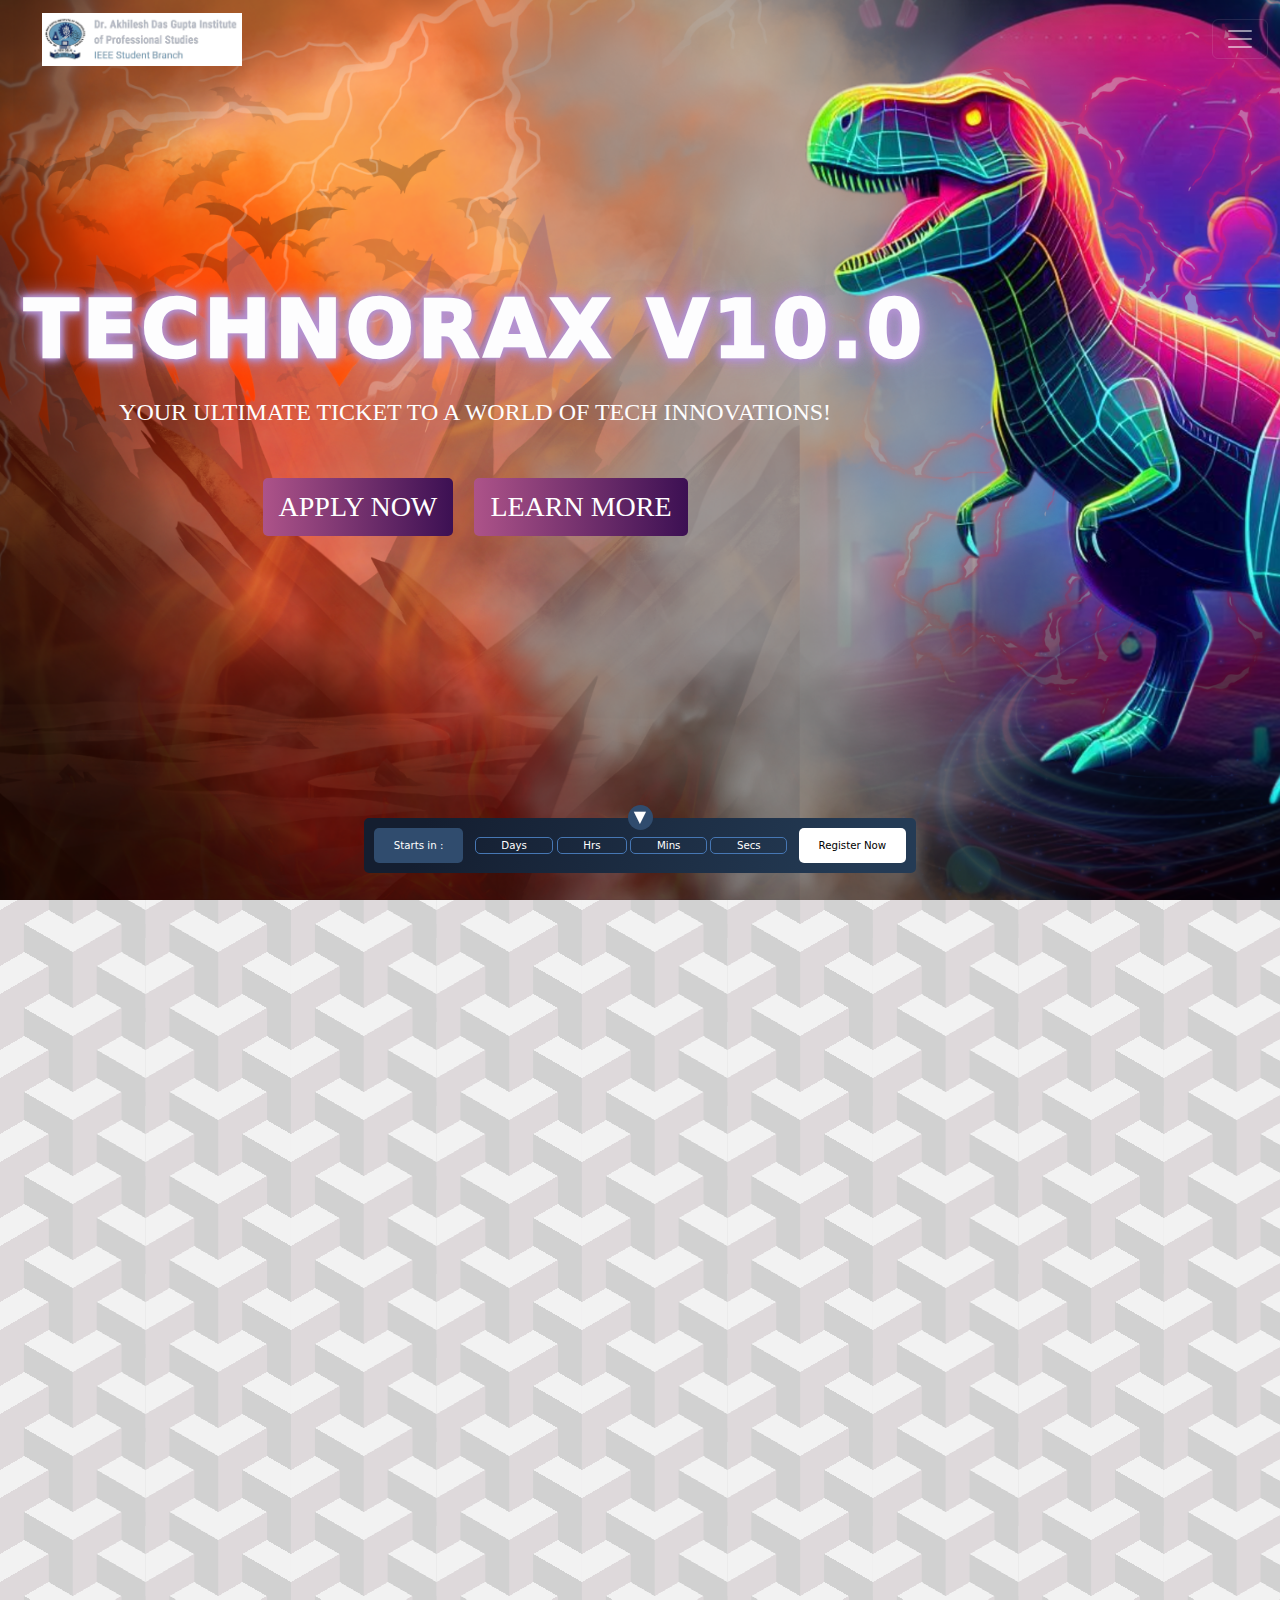
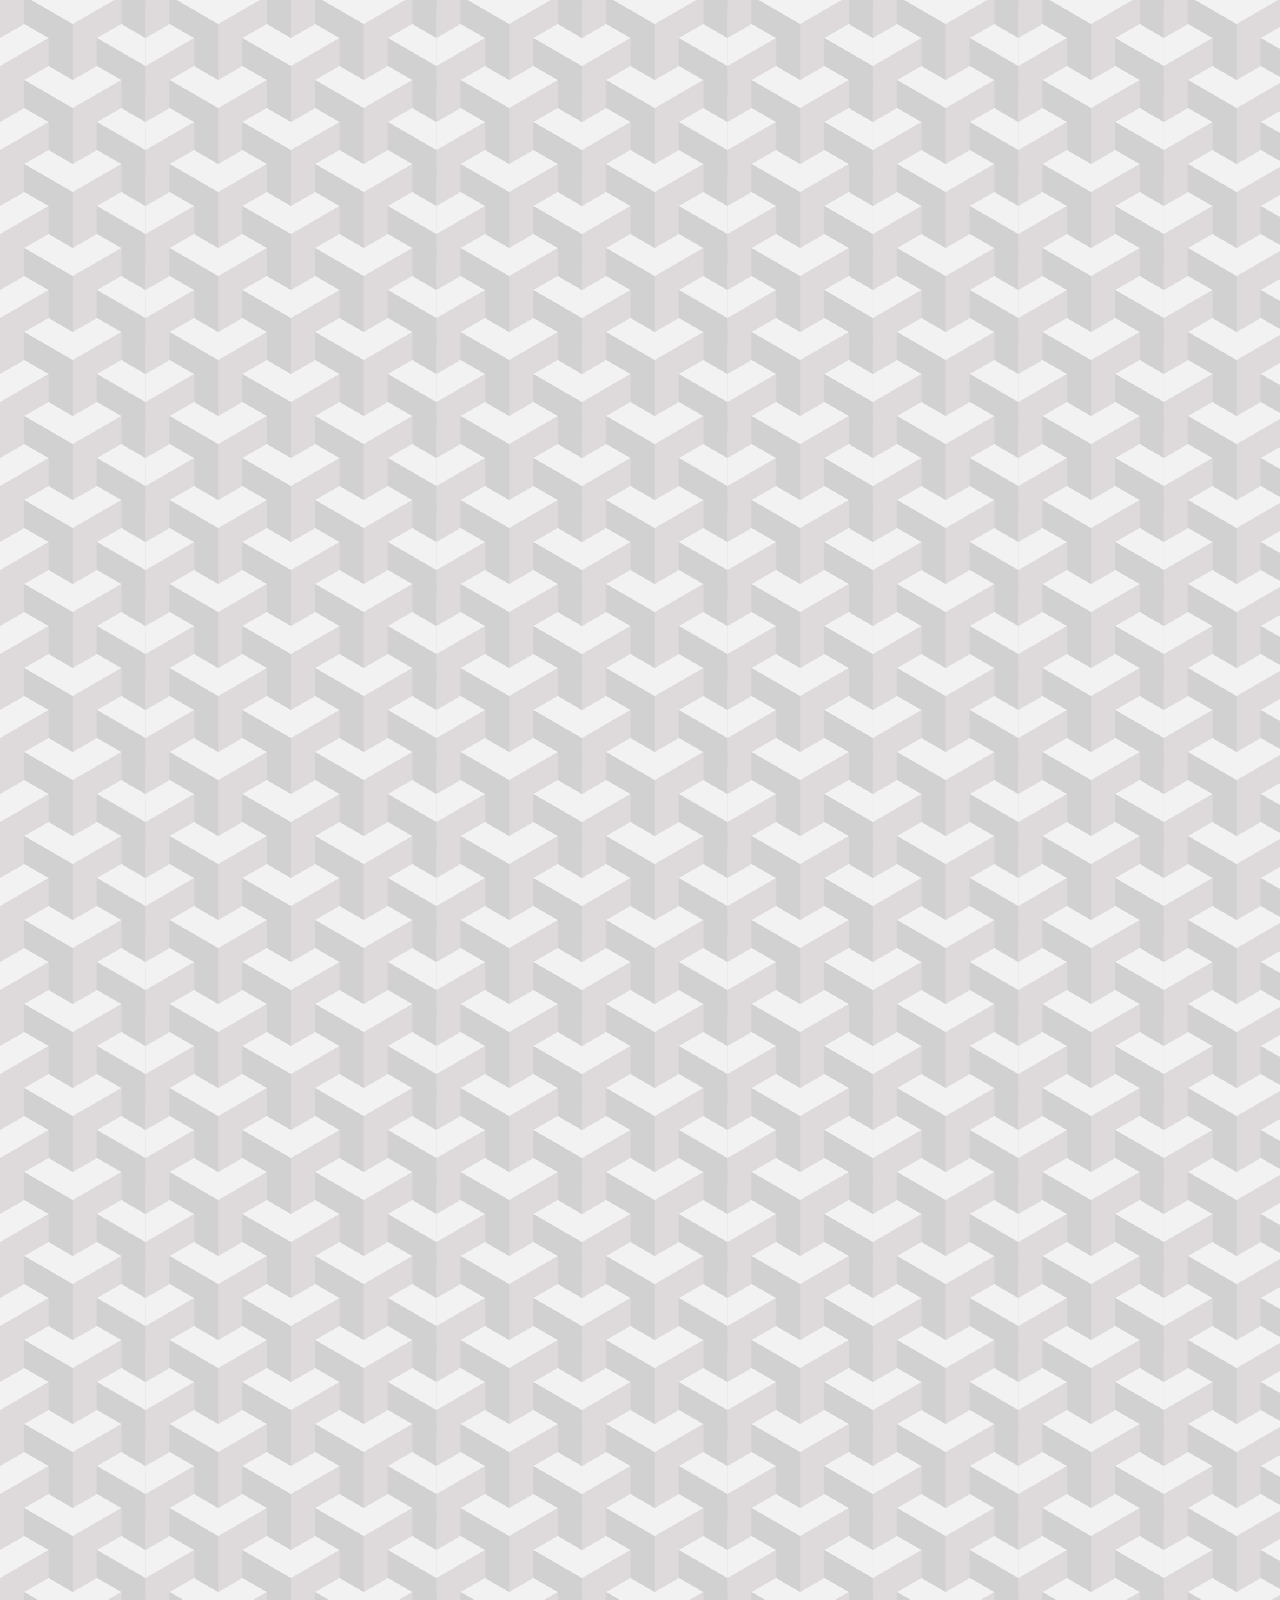
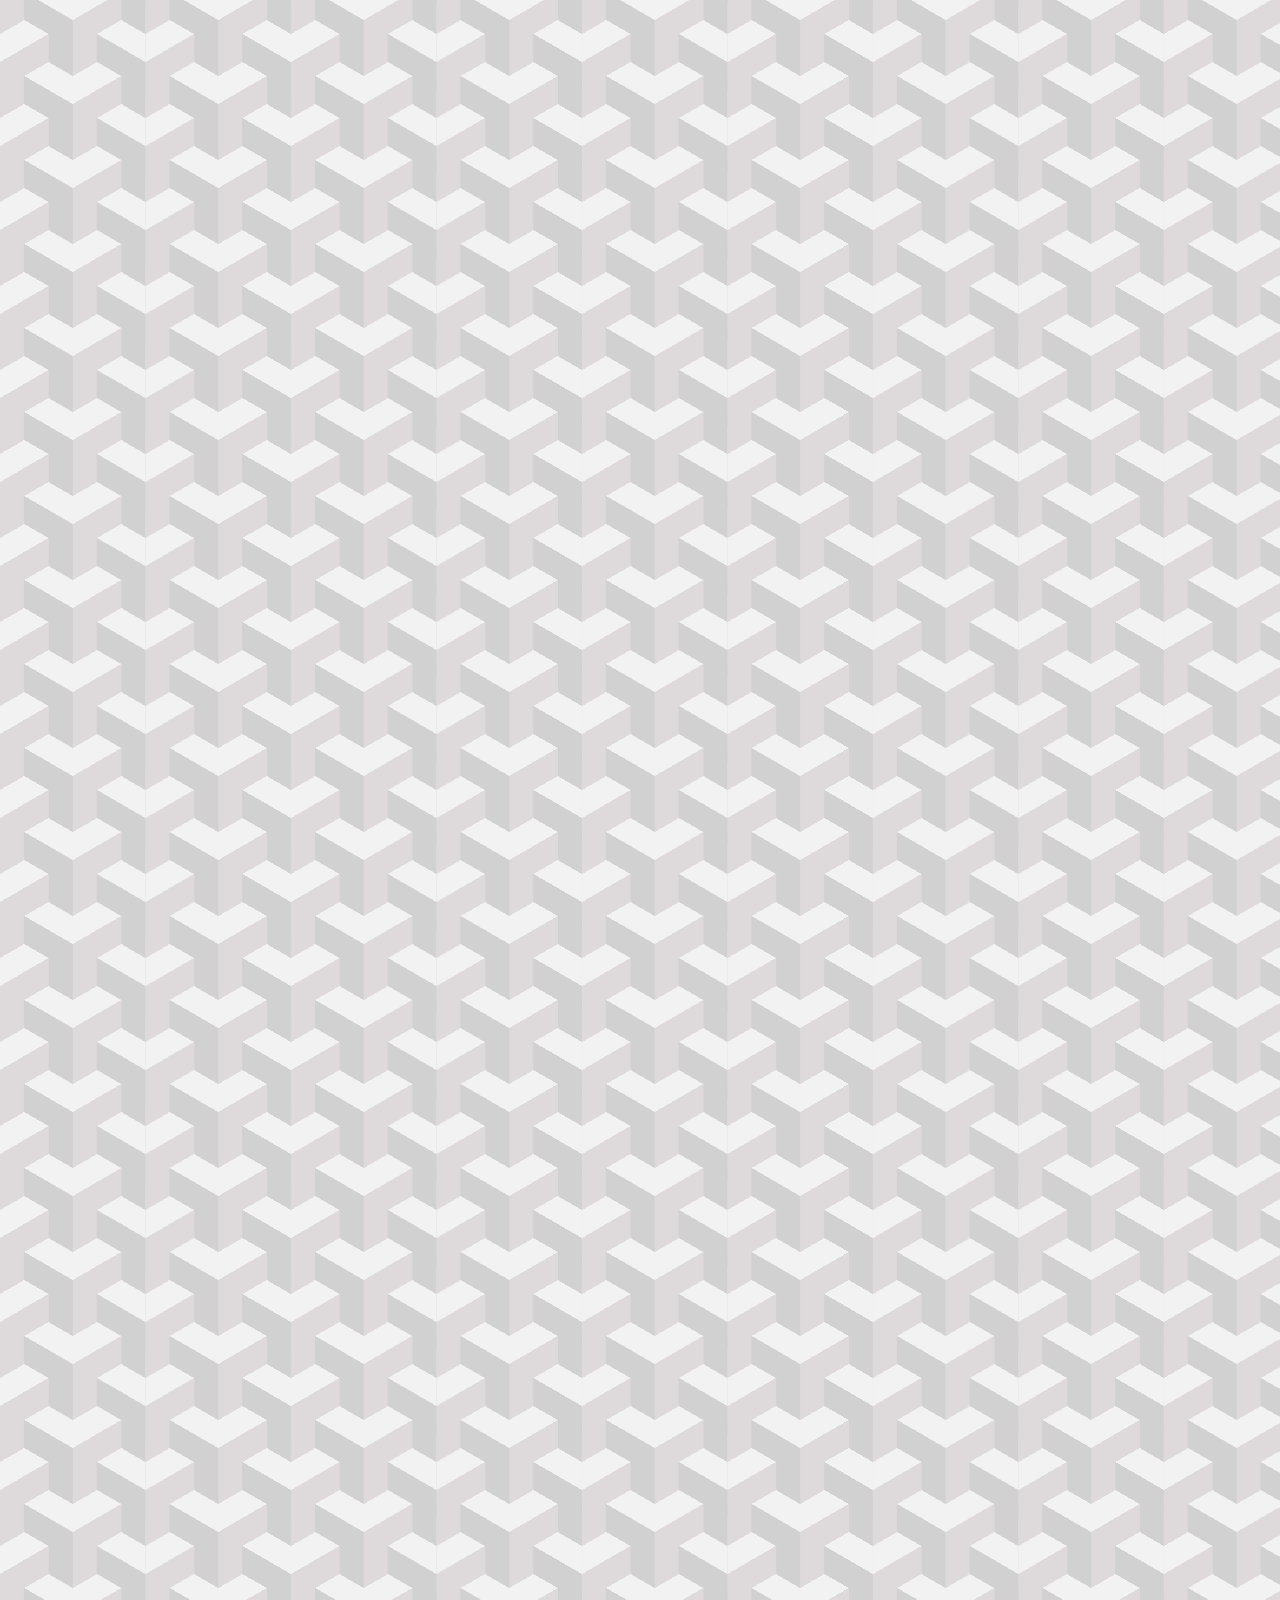
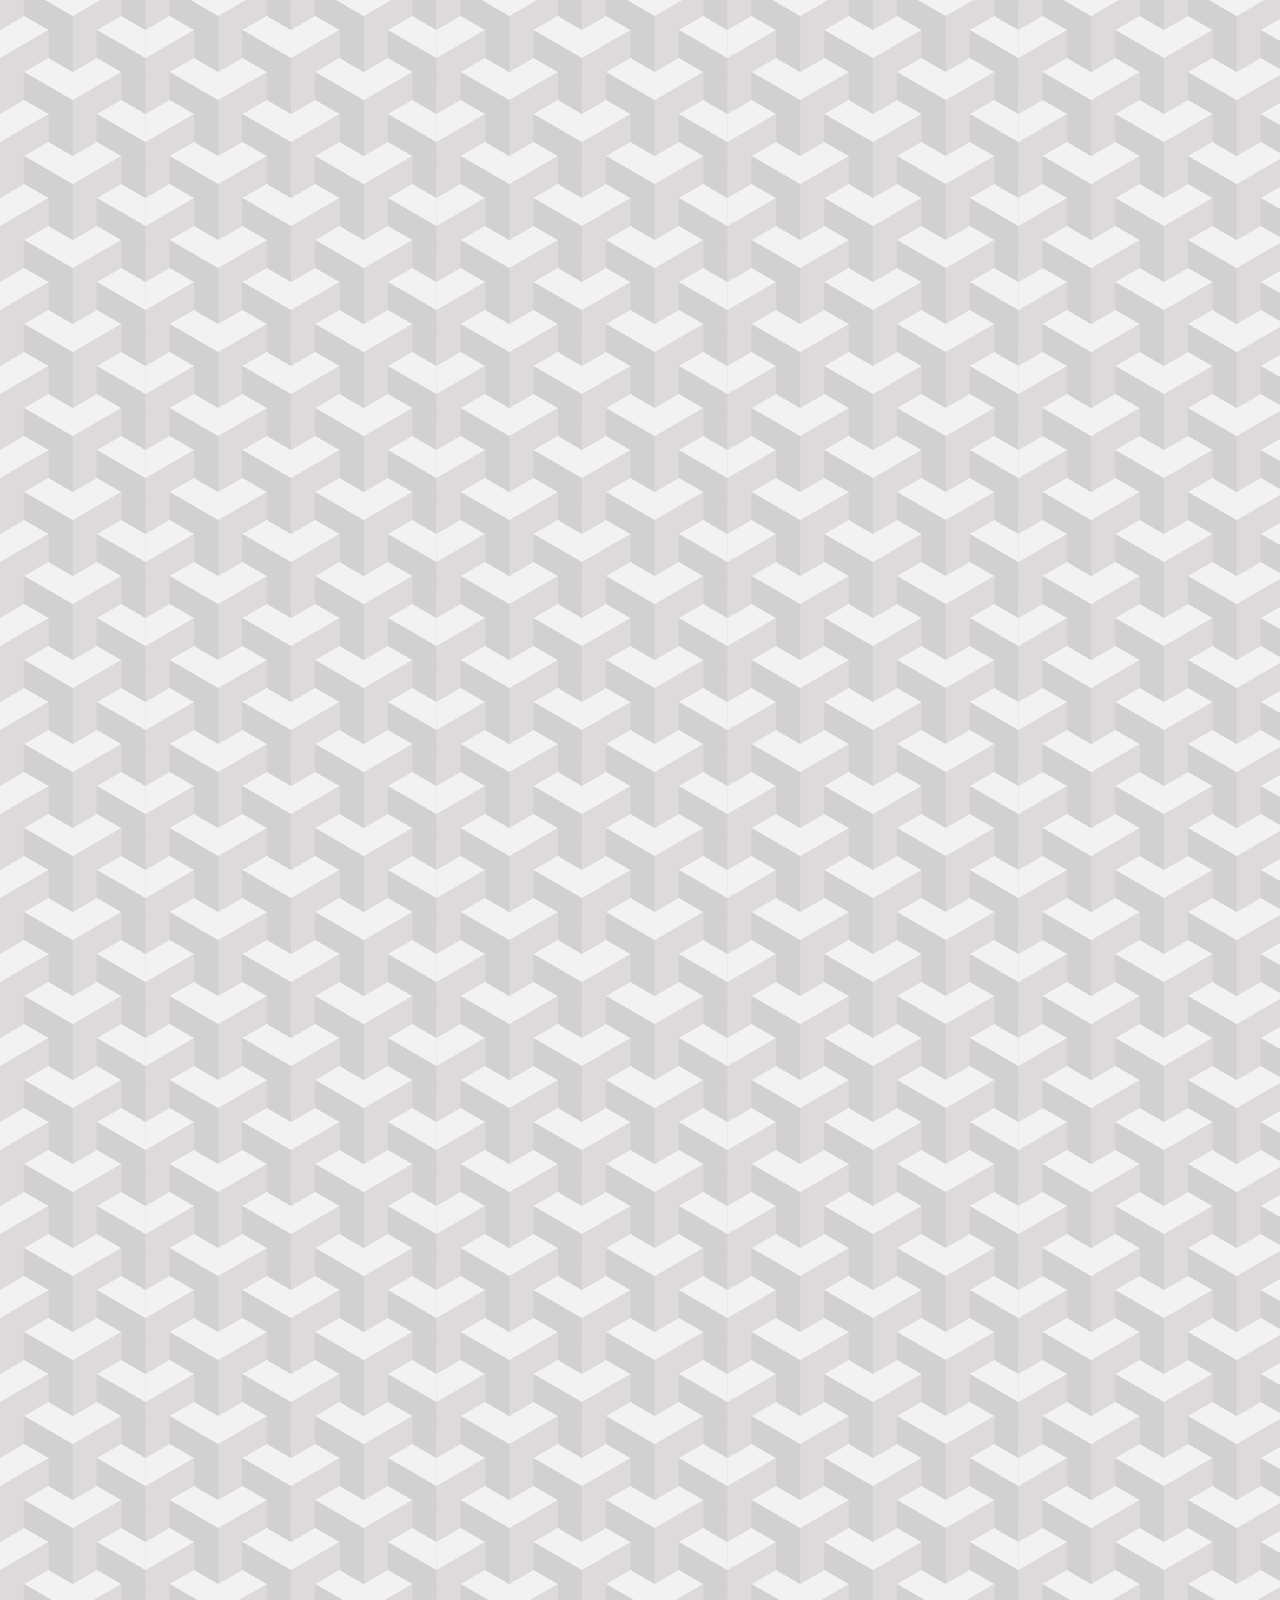
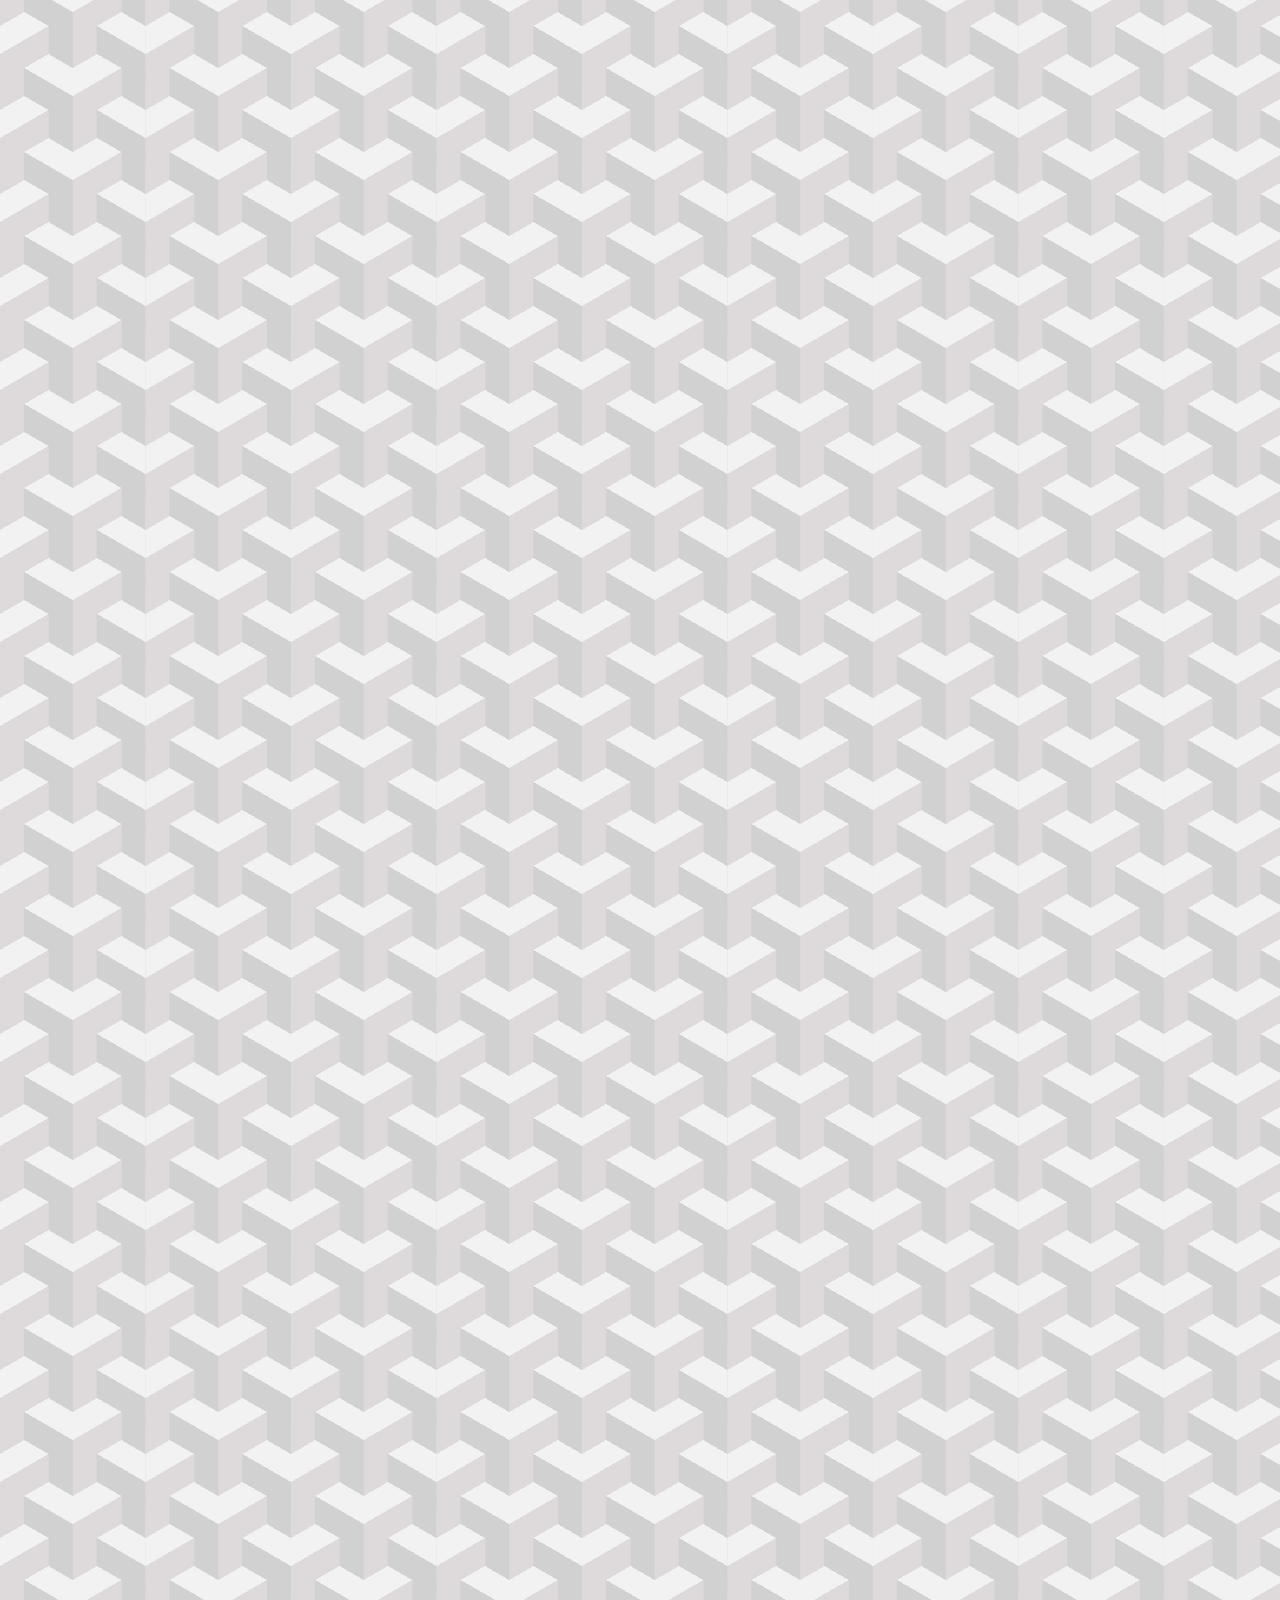
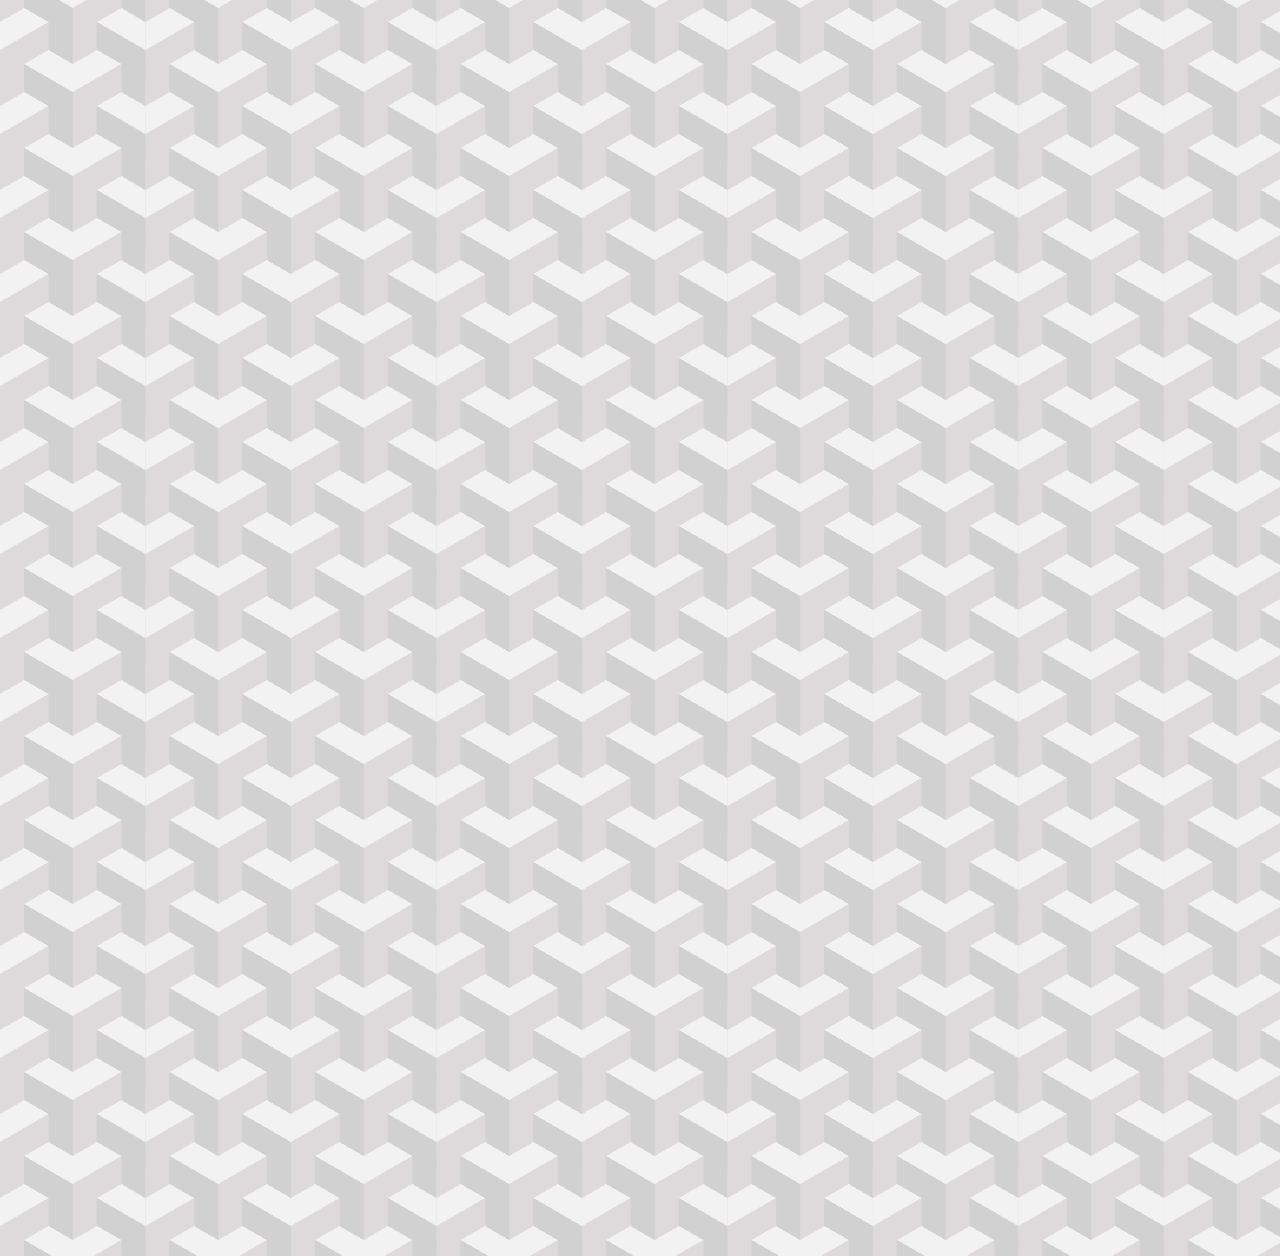
==== index.html @ 8ed02b92 "First Commit -> Skeleton | Technorax V10" ====
<!DOCTYPE html>
<html lang="en">

<head>
	<meta charset="UTF-8" />
	<meta name="viewport" content="width=device-width, initial-scale=1.0" />
	<title>TechnoraxV10.0</title>
	<link rel="icon" type="image/x-icon" href="" />

	<link rel="stylesheet" href="style.css" />
	<link href="https://cdn.jsdelivr.net/npm/bootstrap@5.3.3/dist/css/bootstrap.min.css" rel="stylesheet"
		integrity="sha384-QWTKZyjpPEjISv5WaRU9OFeRpok6YctnYmDr5pNlyT2bRjXh0JMhjY6hW+ALEwIH" crossorigin="anonymous" />

	<link rel="stylesheet" href="https://cdnjs.cloudflare.com/ajax/libs/animate.css/4.1.1/animate.min.css" />

	<!-- Favicon -->
	<link rel="icon" href="./images/Websitelogos/L2.png" type="image/png">

	<!-- CountDown CSS -->
	<link rel="stylesheet" href="./ManualCSS/1_CountDown.css" />
	<link rel="stylesheet" href="./ManualCSS/2_BodyAnimation.css">

</head>

<body id="background">

	<!-- ------- COUNT DOWN BEGINS ------- -->
	<button class="HourGlassIcon" id="HourGlassIcon">Starts In</button>
	<div id="countDown" class="countDown">
		<span class="up-downBall">▼</span>
		<span class="cDspan1">
			<button class="cDInner">Starts in :</button>
			<span class="countDownTime">
				<button class="cDInnerSpan DayTime">Days</button>
				<button class="cDInnerSpan HourTime">Hrs</button>
				<button class="cDInnerSpan MinTime">Mins</button>
				<button class="cDInnerSpan SecTime">Secs</button></span>
			<button class="cDInner">Register Now</button>
		</span>

	</div>
	<!-- -------- COUNT DOWN ENDS ------- -->

	<!-- --------- NAVBAR BEGINS -------- -->
	<div class="navbar navbar-dark fixed-top">
		<div class="container-fluid">
			<a class="navbar-brand" href="#"><img src="./images/Websitelogos/NavLogo1.png" alt="NavLogo"></a>
			<button class="navbar-toggler" type="button" data-bs-toggle="offcanvas"
				data-bs-target="#offcanvasDarkNavbar" aria-controls="offcanvasDarkNavbar"
				aria-label="Toggle navigation">
				<span class="navbar-toggler-icon"></span>
			</button>

			<div class="offcanvas offcanvas-end text-bg-dark" tabindex="-1" id="offcanvasDarkNavbar"
				aria-labelledby="offcanvasDarkNavbarLabel">
				<div class="offcanvas-header">
					<h5 class="offcanvas-title" id="offcanvasDarkNavbarLabel">
						Dark offcanvas
					</h5>
					<button type="button" class="btn-close btn-close-white" data-bs-dismiss="offcanvas"
						aria-label="Close"></button>
				</div>
				<div class="offcanvas-body">
					<ul class="navbar-nav justify-content-end flex-grow-1 pe-3">
						<li class="nav-item">
							<a class="nav-link active" aria-current="page" href="#">Home</a>
						</li>
						<li class="nav-item">
							<a class="nav-link" href="#aboutUs">About us</a>
						</li>
						<li class="nav-item">
							<a class="nav-link" href="#timelineAndEvents">Timeline and Events</a>
						</li>
						<li class="nav-item">
							<a class="nav-link" href="#themes">Themes</a>
						</li>
						<li class="nav-item">
							<a class="nav-link" href="#prizes">Prizes</a>
						</li>
						<li class="nav-item">
							<a class="nav-link" href="#judgesAndMentors">Judges and Mentors</a>
						</li>
						<li class="nav-item">
							<a class="nav-link" href="#team">Our Team</a>
						</li>
						<li class="nav-item">
							<a class="nav-link" href="#sponsors">Sponsors and Partners</a>
						</li>
						<li class="nav-item">
							<a class="nav-link" href="#FAQs">FAQs</a>
						</li>
						<li class="nav-item">
							<a class="nav-link" href="#contactUs">Contact Us</a>
						</li>
					</ul>
				</div>
			</div>
		</div>
	</div>

	<!-- --------- NAVBAR ENDS -------- -->

	<!-- ---------  HERO SECTION BEGINS -------- -->
	<div id="heroSection">
		<div class="heroContainer ms-4">
			<div class="small-width eventName mb-1">TECHNORAX V10.0</div>
			<div class="small-width subHeading text-center mb-5">YOUR ULTIMATE TICKET TO A WORLD OF TECH INNOVATIONS!
			</div>
			<div class="text-center small-width">
				<button type="button" class="btn btn-lg me-3 homeScreenBtn">APPLY NOW</button>
				<button type="button" class="btn btn-lg homeScreenBtn">LEARN MORE</button>
			</div>
		</div>
	</div>

	<!-- ---------  HERO SECTION ENDS -------- -->
	<div class="mainBody fade-in-out">


		<!-- --------- ABOUT SECTION BEGINS -------- -->
		<section id="aboutUs" class="mt-5 mb-5 fade-in-out">
			<br /><br /><br />
			<div class="container">
				<div class="row">
					<div class="col-md-6">
						<div id="carouselExampleAutoplaying" class="carousel slide" data-bs-ride="carousel">
							<div class="carousel-inner">
								<div class="carousel-item active">
									<img src="images/AboutSection/About1.jpg" class="d-block w-100" alt="..." />
								</div>
								<div class="carousel-item">
									<img src="images/AboutSection/About2.jpg" class="d-block w-100" alt="..." />
								</div>
								<div class="carousel-item">
									<img src="images/AboutSection/About3.jpg" class="d-block w-100" alt="..." />
								</div>
								\
								<div class="carousel-item">
									<img src="images/AboutSection/About4.jpg" class="d-block w-100" alt="..." />
								</div>
								<div class="carousel-item">
									<img src="images/AboutSection/About5.jpg" class="d-block w-100" alt="..." />
								</div>
								<div class="carousel-item">
									<img src="images/AboutSection/About6.jpg" class="d-block w-100" alt="..." />
								</div>
								<div class="carousel-item">
									<img src="images/AboutSection/About7.jpg" class="d-block w-100" alt="..." />
								</div>
							</div>
							<button class="carousel-control-prev" type="button"
								data-bs-target="#carouselExampleAutoplaying" data-bs-slide="prev">
								<span class="carousel-control-prev-icon" aria-hidden="true"></span>
								<span class="visually-hidden">Previous</span>
							</button>
							<button class="carousel-control-next" type="button"
								data-bs-target="#carouselExampleAutoplaying" data-bs-slide="next">
								<span class="carousel-control-next-icon" aria-hidden="true"></span>
								<span class="visually-hidden">Next</span>
							</button>
						</div>
					</div>

					<div class="col-md-6">
						<div class="about-content">
							<div class="heading-one img-heading">
								<h1>ABOUT</h1>
							</div>
							<div class="p-3 about-bg">
								<p>
									IEEE Day commemorates the 1884 gathering of visionary
									engineers, uniting globally for groundbreaking insights. It
									falls on the first Tuesday of October, next celebrated on
									October 3rd, 2023. The theme, "Leveraging Technology for a
									Better Tomorrow," reflects IEEE's commitment to pioneering
									progress.
								</p>
								<p>
									IEEE ADGIPS is a student branch under IEEE Region 10
									(Asia-Pacific) in IEEE Delhi Section. We are a community of
									technically active engineering students who aim to learn,
									share and create. Our vision is to make our college campus a
									learn and grow hub for all its students. We want to inspire
									and innovate for a technologically advance future.
								</p>
								<p>
									At IEEE ADGIPS, this day is highlighted by the innovative
									event Technorax, blending technical and non-technical
									competitions. A two-day experience, Technorax attracts
									contestants from across India, elevating IEEE ADGIPS's
									success.
								</p>
								<button class="commonButton">Learn More</button>
							</div>

						</div>
					</div>
				</div>
			</div>
		</section>
		<!-- --------- ABOUT SECTION ENDS -------- -->



		<!-- --------- TIMELINE SECTION BEGINS -------- -->
		<section id="timelineAndEvents" class="mt-5 mb-5 fade-in-out">
			<div class="heading-two mb-4">
				<br /><br /><br />
				<h1>TIMELINE AND EVENTS</h1>
			</div>
			<section class="timeline d-flex justify-content-around" style="gap:10px">
				<div class="card mb-3" style="max-width: 540px">
					<div class="row g-0">
						<div class="col-md-4">
							<img src="images\DateComingSoon.png" class="img-fluid rounded-start" alt="..." />
						</div>
						<div class="col-md-8 ">
							<div class="card-body text-center fs-2" style="padding: 60px 0;">
								<!-- <h5 class="card-title">Card title</h5> -->
								<p class="card-text text-center">
									Exciting updates are coming your way! The timeline for the event will be announced
									soon, stay tuned for all details!
								</p>
								<!-- <p class="card-text">
										<small class="text-body-secondary"
											>Last updated 3 mins ago</small
										>
									</p> -->
							</div>
						</div>
					</div>
				</div>
				<div class="card mb-3 d-none d-lg-block" style="max-width: 540px">
					<div class="row g-0">
						<div class="col-md-4">
							<img src="images\DateComingSoon.png" class="img-fluid" alt="..." />
						</div>
						<div class="col-md-8">
							<div class="card-body text-center fs-2" style="padding: 60px 0;">
								<!-- <h5 class="card-title">Card title</h5> -->
								<p class="card-text">
									Exciting updates are coming your way! The timeline for the event will be announced
									soon, stay tuned for all details!
								</p>
								<!-- <p class="card-text">
										<small class="text-body-secondary"
											>Last updated 3 mins ago</small
										>
									</p> -->
							</div>
						</div>
					</div>
				</div>
			</section>

			<br />
			<br />

			<section class="Events">
				<div class="text-center mb-4 comingSoon">
					<p>Exciting news ahead, multiple events are coming your way, and we're about to unveil them!</p>
				</div>
				<div class="d-flex flex-wrap justify-content-center" style="gap: 50px 100px">
					<div class="card rounded-1" style="width: 18rem">
						<img class="rounded-0" height="380px" src="images/EventsComingSoon.png" class="card-img-top"
							alt="..." />
						<!-- <div class="card-body">
								<h5 class="card-title">Card title</h5>
								<p class="card-text text-center">
									Exciting events ahead, announcements that will ignite passion
									and curiosity!
								</p>
							</div> -->
					</div>
					<div class="hide-on-small-screens card rounded-1" style="width: 18rem">

						<img class="rounded-0" height="380px" src="images/EventsComingSoon.png" class="card-img-top"
							alt="..." />
						<!-- <div class="card-body">
								<h5 class="card-title">Card title</h5>
								<p class="card-text text-center">
									Exciting events ahead, announcements that will ignite passion
									and curiosity!
								</p>
							</div> -->
					</div>
					<div class="hide-on-small-screens card rounded-1" style="width: 18rem">
						<img class="rounded-0" height="380px" src="images/EventsComingSoon.png" class="card-img-top"
							alt="..." />
						<!-- <div class="card-body">
								<h5 class="card-title">Card title</h5>
								<p class="card-text text-center">
									Exciting events ahead, announcements that will ignite passion
									and curiosity!
								</p>
							</div> -->
					</div>
				</div>
			</section>
		</section>
		<!-- --------- TIMELINE SECTION ENDS -------- -->



		<!-- --------- THEME SECTION BEGINS -------- -->
		<section id="themes" class="mt-5 mb-5 fade-in-out">
			<br /><br /><br />
			<div class="heading-two mb-4">
				<h1>THEMES</h1>
			</div>
			<div class="row row-cols-1 row-cols-md-3 g-4">
				<div class="col">
					<div class="card">
						<img src="images/FinanceFinTech.png" class="card-img-top" alt="..." />
						<div class="card-body text-center">
							<h5 class="card-title fs-2">Finance and FinTech</h5>
							<p class="card-text">
								Innovate solutions that redefine financial services, enhance
								security, and drive financial inclusion through cutting-edge
								fintech technologies. Shape the future of how we manage money.
							</p>
						</div>
					</div>
				</div>
				<div class="col">
					<div class="card">
						<img src="images/AIMLCyberSec.png" class="card-img-top" alt="..." />
						<div class="card-body text-center">
							<h5 class="card-title fs-2">AI/ML and Cybersecurity</h5>
							<p class="card-text">
								Develop AI-powered solutions to strengthen cybersecurity,
								detect threats, and create secure, intelligent systems for
								tomorrow. Secure the digital world with intelligent defenses.
							</p>
						</div>
					</div>
				</div>
				<div class="col">
					<div class="card">
						<img src="images/SocialImpact.png" class="card-img-top" alt="..." />
						<div class="card-body text-center">
							<h5 class="card-title fs-2">Social Impact</h5>
							<p class="card-text">
								Create transformative projects addressing education,
								environmental sustainability, agriculture efficiency, and
								smart city innovations for a better world. Empower communities
								and the planet through tech-driven change.
							</p>
						</div>
					</div>
				</div>
				<div class="col">
					<div class="card">
						<img src="images/OpenInnovation.png" class="card-img-top" alt="..." />
						<div class="card-body text-center">
							<h5 class="card-title fs-2">Open Innovation</h5>
							<p class="card-text">
								Unleash creativity with no boundaries, innovate freely across
								any domain to solve pressing challenges and explore new ideas.
								Break barriers and bring visionary ideas to life.
							</p>
						</div>
					</div>
				</div>
				<div class="col">
					<div class="card">
						<img src="images/MediaEntertainment.png" class="card-img-top" alt="..." />
						<div class="card-body text-center">
							<h5 class="card-title fs-2">Entertainment and Media</h5>
							<p class="card-text">
								Revolutionize the entertainment industry with creative tech
								solutions, immersive experiences, and new media platforms.
								Craft the next wave of digital storytelling and engagement.
							</p>
						</div>
					</div>
				</div>
				<div class="col">
					<div class="card">
						<img src="images/IoT.png" class="card-img-top" alt="..." />
						<div class="card-body text-center">
							<h5 class="card-title fs-2">IoT</h5>
							<p class="card-text">
								Build connected devices and smart systems that enhance
								everyday life, from smart homes to industrial automation and
								beyond. Transform the way we interact with the world through
								connectivity.
							</p>
						</div>
					</div>
				</div>
			</div>
		</section>
		<!-- --------- THEME SECTION ENDS -------- -->



		<!-- --------- PRIZES SECTION BEGINS -------- -->
		<section id="prizes" class="mt-5 mb-5 fade-in-out">
			<br /><br /><br />
			<div class="heading-two mb-4">
				<h1>PRIZES</h1>
				<iframe class="prizesIframe" src="./Components/Prizes/prizes.html" width="100%"
					frameborder="0"></iframe>
			</div>
		</section>
		<!-- --------- PRIZES SECTION ENDS -------- -->




		<!-- --------- JUDGES SECTION BEGINS -------- -->
		<section id="judgesAndMentors" class="mt-5 mb-5 fade-in-out">
			<br /><br /><br />
			<div class="heading-two mb-4">
				<h1>JUDGES AND MENTORS</h1>
			</div>
			<div class="text-center mb-4 comingSoon">
				<p>We're about to reveal the incredible judges and mentors who will guide you to victory, announcement
					coming soon!</p>
			</div>
			<div class="d-flex flex-wrap justify-content-center" style="gap: 50px 100px">
				<div class="card rounded-0" style="width: 18rem">
					<img class="rounded-0" height="380px" src="images\DetailsComingSoon.png" class="card-img-top"
						alt="..." />
					<!-- <div class="card-body bg">
							<h5 class="card-title">Card title</h5>
							<p class="card-text">
                				Gear up, our awesome judges and mentors are about to drop in!
							</p>
						</div> -->
				</div>
				<div class="hide-on-small-screens card rounded-0" style="width: 18rem">
					<img class="rounded-0" height="380px" src="images\DetailsComingSoon.png" class="card-img-top"
						alt="..." />
					<!-- <div class="card-body">
							<h5 class="card-title">Card title</h5>
							<p class="card-text">
								Gear up, our awesome judges and mentors are about to drop in!
							</p>
						</div> -->
				</div>
				<div class="hide-on-small-screens card rounded-0" style="width: 18rem">
					<img class="rounded-0" height="380px" src="images\DetailsComingSoon.png" class="card-img-top"
						alt="..." />
					<!-- <div class="card-body">
							<h5 class="card-title">Card title</h5>
							<p class="card-text">
								Gear up, our awesome judges and mentors are about to drop in!
							</p>
						</div> -->
				</div>
			</div>
		</section>
		<!-- --------- JUDGES SECTION ENDS -------- -->




		<!-- --------- TEAM SECTION BEGINS -------- -->
		<section id="team" class="fade-in-out">
			<br /><br /><br />
			<div class="heading-two mb-4">
				<h1>OUR TEAM</h1>
			</div>


			<!-- Display on Large -->
			<div class="container mt-5 mb-5 TeamDispLG">
				<div class="row">
					<div class="col">
						<div id="teamCarousel" class="carousel slide" data-bs-ride="carousel">
							<div class="carousel-inner">

								<!-- 1st Group -->
								<div class="carousel-item active">
									<div class="card-group gap-3">

										<div class="card">
											<img src="./images/Team/NitikaTyagi.png" class="card-img-top"
												alt="Nitika Tyagi">
											<div class="card-body">
												<h5 class="name card-title">NITIKA TYAGI</h5>
												<p class="position card-text">Organiser</p>
											</div>
										</div>

										<div class="card d-none d-md-block">
											<img src="./images/Team/Keshav.png" class="card-img-top"
												alt="Keshav Chandra">
											<div class="card-body">
												<h5 class="name card-title">KESHAV CHANDRA</h5>
												<p class="position card-text">Organiser</p>
											</div>
										</div>

										<div class="card d-none d-md-block">
											<img src="./images/Team/Akshita.png" class="card-img-top"
												alt="Akshita Gupta">
											<div class="card-body">
												<h5 class="name card-title">AKSHITA GUPTA</h5>
												<p class="position card-text">Organiser</p>
											</div>
										</div>

									</div>
								</div>




								<!-- 2nd Group -->
								<div class="carousel-item">
									<div class="card-group gap-3">

										<div class="card">
											<img src="./images/Team/Lakshay.png" class="card-img-top"
												alt="Lakshay Singhal">
											<div class="card-body">
												<h5 class="name card-title">LAKSHAY SINGHAL</h5>
												<p class="position card-text">Organiser</p>
											</div>
										</div>

										<div class="card d-none d-md-block">
											<img src="./images/Team/RitikaKhurana.png" class="card-img-top"
												alt="Ritika Khurana">
											<div class="card-body">
												<h5 class="name card-title">RITIKA KHURANA</h5>
												<p class="position card-text">Organiser</p>
											</div>
										</div>

										<div class="card d-none d-md-block">
											<img src="./images/Team/Surya.png" class="card-img-top" alt="R Surya">
											<div class="card-body">
												<h5 class="name card-title">R SURYA</h5>
												<p class="position card-text">Event Lead</p>
											</div>
										</div>

									</div>
								</div>


								<!-- 3rd Group -->
								<div class="carousel-item">
									<div class="card-group gap-3">

										<div class="card">
											<img src="./images/Team/ChitwanDutta.png" class="card-img-top"
												alt="Chitwan Dutta">
											<div class="card-body">
												<h5 class="name card-title">CHITWAN DUTTA</h5>
												<p class="position card-text">Event Lead</p>
											</div>
										</div>

										<div class="card d-none d-md-block">
											<img src="./images/Team/ManviGupta.png" class="card-img-top"
												alt="Manvi Gupta">
											<div class="card-body">
												<h5 class="name card-title">MANVI GUPTA</h5>
												<p class="position card-text">Event Coordinator</p>
											</div>
										</div>

										<div class="card d-none d-md-block">
											<img src="./images/Team/Yuri.png" class="card-img-top" alt="Yuri Verma">
											<div class="card-body">
												<h5 class="name card-title">YURI VERMA</h5>
												<p class="position card-text">Management Lead</p>
											</div>
										</div>
									</div>
								</div>




								<!-- 4th Group -->
								<div class="carousel-item">
									<div class="card-group gap-3">

										<div class="card">
											<img src="./images/Team/Bhavya Dumra.png" class="card-img-top"
												alt="Bhavya Dumra">
											<div class="card-body">
												<h5 class="name card-title">BHAVYA DUMRA</h5>
												<p class="position card-text">Marketing Lead</p>
											</div>
										</div>

										<div class="card d-none d-md-block">
											<img src="./images/Team/Deeptanshu.png" class="card-img-top"
												alt="Deeptanshu Sharma">
											<div class="card-body">
												<h5 class="name card-title">DEEPTANSHU SHARMA</h5>
												<p class="position card-text">Graphic Lead</p>
											</div>
										</div>

										<div class="card d-none d-md-block">
											<img src="./images/Team/Juhi.png" class="card-img-top" alt="Juhi Mishra">
											<div class="card-body">
												<h5 class="name card-title">JUHI MISHRA</h5>
												<p class="position card-text">Content Lead</p>
											</div>
										</div>
									</div>
								</div>

								<!-- 5th Group -->
								<div class="carousel-item">
									<div class="card-group gap-3">

										<div class="card">
											<img src="./images/Team/ArnavMittal.png" class="card-img-top"
												alt="Arnav Mittal">
											<div class="card-body">
												<h5 class="name card-title">ARNAV MITTAL</h5>
												<p class="position card-text">Tech Event Lead</p>
											</div>
										</div>

										<div class="card d-none d-md-block">
											<img src="./images/Team/AnanyaAhlawat.png" class="card-img-top"
												alt="Ananya Ahlawat">
											<div class="card-body">
												<h5 class="name card-title">ANANYA AHLAWAT</h5>
												<p class="position card-text">Hackathon Lead</p>
											</div>
										</div>

									</div>
								</div>


							</div>
							<button class="carousel-control-prev" type="button" data-bs-target="#teamCarousel"
								data-bs-slide="prev">
								<span class="carousel-control-prev-icon text-bg-dark" aria-hidden="true"></span>
								<span class="visually-hidden">Previous</span>
							</button>
							<button class="carousel-control-next" type="button" data-bs-target="#teamCarousel"
								data-bs-slide="next">
								<span class="carousel-control-next-icon text-bg-dark" aria-hidden="true"></span>
								<span class="visually-hidden">Next</span>
							</button>
						</div>
					</div>
				</div>
			</div>

			<!-- Display on Medium -->
			<div class="container mt-5 mb-5 TeamDispMD">
				<div class="row">
					<div class="col">
						<div id="teamCarouselB" class="carousel slide" data-bs-ride="carousel">
							<div class="carousel-inner">

								<!-- 1st Group -->
								<div class="carousel-item active">
									<div class="card-group gap-3">

										<div class="card">
											<img src="./images/Team/NitikaTyagi.png" class="card-img-top"
												alt="Nitika Tyagi">
											<div class="card-body">
												<h5 class="name card-title">NITIKA TYAGI</h5>
												<p class="position card-text">Organiser</p>
											</div>
										</div>

									</div>
								</div>

								<!-- 1.2 -->
								<div class="carousel-item">
									<div class="card-group gap-3">
										<div class="card">
											<img src="./images/Team/Keshav.png" class="card-img-top"
												alt="Keshav Chandra">
											<div class="card-body">
												<h5 class="name card-title">KESHAV CHANDRA</h5>
												<p class="position card-text">Organiser</p>
											</div>
										</div>
									</div>
								</div>

								<!-- 1.3 -->
								<div class="carousel-item">
									<div class="card-group gap-3">
										<div class="card">
											<img src="./images/Team/Akshita.png" class="card-img-top"
												alt="Akshita Gupta">
											<div class="card-body">
												<h5 class="name card-title">AKSHITA GUPTA</h5>
												<p class="position card-text">Organiser</p>
											</div>
										</div>
									</div>
								</div>





								<!-- 2nd Group -->
								<div class="carousel-item">
									<div class="card-group gap-3">

										<div class="card">
											<img src="./images/Team/Lakshay.png" class="card-img-top"
												alt="Lakshay Singhal">
											<div class="card-body">
												<h5 class="name card-title">LAKSHAY SINGHAL</h5>
												<p class="position card-text">Organiser</p>
											</div>
										</div>





									</div>
								</div>

								<!-- 2.2 -->
								<div class="carousel-item">
									<div class="card-group gap-3">
										<div class="card">
											<img src="./images/Team/RitikaKhurana.png" class="card-img-top"
												alt="Ritika Khurana">
											<div class="card-body">
												<h5 class="name card-title">RITIKA KHURANA</h5>
												<p class="position card-text">Organiser</p>
											</div>
										</div>
									</div>
								</div>

								<!-- 2.3 -->
								<div class="carousel-item">
									<div class="card-group gap-3">
										<div class="card">
											<img src="./images/Team/Surya.png" class="card-img-top" alt="R Surya">
											<div class="card-body">
												<h5 class="name card-title">R SURYA</h5>
												<p class="position card-text">Event Lead</p>
											</div>
										</div>
									</div>
								</div>


								<!-- 3rd Group -->
								<div class="carousel-item">
									<div class="card-group gap-3">

										<div class="card">
											<img src="./images/Team/ChitwanDutta.png" class="card-img-top"
												alt="Chitwan Dutta">
											<div class="card-body">
												<h5 class="name card-title">CHITWAN DUTTA</h5>
												<p class="position card-text">Event Lead</p>
											</div>
										</div>




									</div>
								</div>

								<!-- 3.2 -->
								<div class="carousel-item">
									<div class="card-group gap-3">
										<div class="card">
											<img src="./images/Team/ManviGupta.png" class="card-img-top"
												alt="Manvi Gupta">
											<div class="card-body">
												<h5 class="name card-title">MANVI GUPTA</h5>
												<p class="position card-text">Event Coordinator</p>
											</div>
										</div>
									</div>
								</div>

								<!-- 3.3 -->
								<div class="carousel-item">
									<div class="card-group gap-3">
										<div class="card">
											<img src="./images/Team/Yuri.png" class="card-img-top" alt="Yuri Verma">
											<div class="card-body">
												<h5 class="name card-title">YURI VERMA</h5>
												<p class="position card-text">Management Lead</p>
											</div>
										</div>
									</div>
								</div>




								<!-- 4th Group -->
								<div class="carousel-item">
									<div class="card-group gap-3">

										<div class="card">
											<img src="./images/Team/Bhavya Dumra.png" class="card-img-top"
												alt="Bhavya Dumra">
											<div class="card-body">
												<h5 class="name card-title">BHAVYA DUMRA</h5>
												<p class="position card-text">Marketing Lead</p>
											</div>
										</div>
									</div>
								</div>



								<!-- 4.2 -->
								<div class="carousel-item">
									<div class="card-group gap-3">
										<div class="card">
											<img src="./images/Team/Deeptanshu.png" class="card-img-top"
												alt="Deeptanshu Sharma">
											<div class="card-body">
												<h5 class="name card-title">DEEPTANSHU SHARMA</h5>
												<p class="position card-text">Graphic Lead</p>
											</div>
										</div>
									</div>
								</div>

								<!-- 4.3 -->
								<div class="carousel-item">
									<div class="card-group gap-3">
										<div class="card">
											<img src="./images/Team/Juhi.png" class="card-img-top" alt="Juhi Mishra">
											<div class="card-body">
												<h5 class="name card-title">JUHI MISHRA</h5>
												<p class="position card-text">Content Lead</p>
											</div>
										</div>
									</div>
								</div>


								<!-- 5th Group -->
								<div class="carousel-item">
									<div class="card-group gap-3">

										<div class="card">
											<img src="./images/Team/ArnavMittal.png" class="card-img-top"
												alt="Arnav Mittal">
											<div class="card-body">
												<h5 class="name card-title">ARNAV MITTAL</h5>
												<p class="position card-text">Tech Event Lead</p>
											</div>
										</div>

									</div>
								</div>


								<!-- 5.2 -->
								<div class="carousel-item">
									<div class="card-group gap-3">
										<div class="card">
											<img src="./images/Team/AnanyaAhlawat.png" class="card-img-top"
												alt="Ananya Ahlawat">
											<div class="card-body">
												<h5 class="name card-title">ANANYA AHLAWAT</h5>
												<p class="position card-text">Hackathon Lead</p>
											</div>
										</div>
									</div>
								</div>


							</div>
							<button class="carousel-control-prev" type="button" data-bs-target="#teamCarouselB"
								data-bs-slide="prev">
								<span class="carousel-control-prev-icon text-bg-dark" aria-hidden="true"></span>
								<span class="visually-hidden">Previous</span>
							</button>
							<button class="carousel-control-next" type="button" data-bs-target="#teamCarouselB"
								data-bs-slide="next">
								<span class="carousel-control-next-icon text-bg-dark" aria-hidden="true"></span>
								<span class="visually-hidden">Next</span>
							</button>
						</div>
					</div>
				</div>
			</div>

			
			


			





		</section>
		<!-- --------- TEAM SECTION ENDS -------- -->





		<!-- --------- SPONSORS SECTION BEGINS -------- -->
		<section id="sponsors" class="mt-5 fade-in-out">
			<br /><br /><br />
			<div class="heading-two mb-4">
				<h1>PAST SPONSORS & PARTNERS</h1>
			</div>
			<iframe class="frameSetSponsors" src="./Components/Sponsors/sponsors.html" frameborder="0" scrolling="no"></iframe>

			<div class="text-center mb-4 comingSoon">
				<p>A huge shoutout to our amazing past sponsors! Get ready, the new lineup is coming, and it’s going to
					be epic!</p>
			</div>

		</section>

		<!-- --------- SPONSORS SECTION ENDS -------- -->




		<!-- --------- FAQs SECTION BEGINS -------- -->
		<div id="FAQs" class="heading-two fade-in-out">
			<br> <br> <br>
			<h1 style="font-size: 40px;">FREQUENTLY ASKED QUESTIONS</h1>
		</div>
		<section class="container text-center mt-5 mb-5 fade-in-out">
			<div class="row align-items-center">
				<div class="col left_div">
					<img class="FaqImg" src="./images/FAQSection.png" />
				</div>

				<div class="col border p-3 border-0 right_div" id="faqbg">
					<div class="accordion" id="accordionExample">
						<div class="accordion-item">
							<h2 class="accordion-header">
								<button class="accordion-button" type="button" data-bs-toggle="collapse"
									data-bs-target="#collapseOne" aria-expanded="true" aria-controls="collapseOne">
									Do we have any registration fee?
								</button>
							</h2>
							<div id="collapseOne" class="accordion-collapse collapse show"
								data-bs-parent="#accordionExample">
								<div class="accordion-body">
									No, there is no registration fee required to register or participate in this event.
								</div>
							</div>
						</div>
						<div class="accordion-item">
							<h2 class="accordion-header">
								<button class="accordion-button collapsed" type="button" data-bs-toggle="collapse"
									data-bs-target="#collapseTwo" aria-expanded="false" aria-controls="collapseTwo">
									What can be the team size?
								</button>
							</h2>
							<div id="collapseTwo" class="accordion-collapse collapse"
								data-bs-parent="#accordionExample">
								<div class="accordion-body">
									Teams must consist of 1 to 4 members only, ensuring collaborative participation
									within the given limit.
								</div>
							</div>
							<div class="accordion-item">
								<h2 class="accordion-header">
									<button class="accordion-button collapsed" type="button" data-bs-toggle="collapse"
										data-bs-target="#collapseThree" aria-expanded="false"
										aria-controls="collapseThree">
										Is cross college participation allowed?
									</button>
								</h2>
								<div id="collapseThree" class="accordion-collapse collapse"
									data-bs-parent="#accordionExample">
									<div class="accordion-body">
										We allow cross-college participation, enabling students from different colleges
										to join and collaborate together.
									</div>
								</div>
							</div>
							<div class="accordion-item">
								<h2 class="accordion-header">
									<button class="accordion-button collapsed" type="button" data-bs-toggle="collapse"
										data-bs-target="#collapseFour" aria-expanded="false"
										aria-controls="collapseFour">
										Are there any problem statements for the hackathon?
									</button>
								</h2>
								<div id="collapseFour" class="accordion-collapse collapse"
									data-bs-parent="#accordionExample">
									<div class="accordion-body">
										There is no limit on problem statements, feel free to propose and choose your
										own problem statement.
									</div>
								</div>
							</div>
							<div class="accordion-item">
								<h2 class="accordion-header">
									<button class="accordion-button collapsed" type="button" data-bs-toggle="collapse"
										data-bs-target="#collapseFive" aria-expanded="false"
										aria-controls="collapseFive">
										How to apply for the events?
									</button>
								</h2>
								<div id="collapseFive" class="accordion-collapse collapse"
									data-bs-parent="#accordionExample">
									<div class="accordion-body">
										Registration is to be done through the link given here: <a
											href="https://thacks-6.devfolio.co/"><strong>https://thacks-6.devfolio.co/</strong></a>
									</div>
								</div>
							</div>
							<div class="accordion-item">
								<h2 class="accordion-header">
									<button class="accordion-button collapsed" type="button" data-bs-toggle="collapse"
										data-bs-target="#collapseSix" aria-expanded="false" aria-controls="collapseSix">
										What is the code of conduct?
									</button>
								</h2>
								<div id="collapseSix" class="accordion-collapse collapse"
									data-bs-parent="#accordionExample">
									<div class="accordion-body">
										You can check the code of conduct on this link given here: <a
											href="https://devfolio.co/code-of-conduct"><strong>https://devfolio.co/code-of-conduct</strong></a>
									</div>
								</div>
							</div>
						</div>
					</div>
				</div>
		</section>

		<!-- --------- FAQs SECTION ENDS -------- -->
	</div>



	<!-- --------- CONTACT SECTION BEGINS -------- -->

	<section class="Footer_Container fade-in-out">
		<div>
			<div class="mt-3 footer_Container" id="contactUs">

				<div class="container">
					<div class="row align-items-center footDispFlex">

						<!-- Footer Section Left Div -->
						<div class="col">
							<div class="text-center mb-3">
								<h1 class="ContactUsH1">Contact Us</h1>
							</div>
							<div class="form_contact p-4">
								<div class="mb-3">
									<input type="text" class="form-control" placeholder="NAME" />
								</div>

								<div class="mb-3">
									<input type="email" class="form-control" id="exampleFormControlInput1"
										placeholder="EMAIL ID" />
								</div>

								<div class="mb-3">
									<input type="text" class="form-control" placeholder="PHONE NUMBER" />
								</div>

								<div class="mb-3">
									<textarea class="form-control" id="exampleFormControlTextarea1" rows="3"
										placeholder="YOUR MESSAGE"></textarea>
								</div>
								<button type="button" class="btn-success footer_form_button_Succes">Success</button>
							</div>
						</div>

						<div class="col-1"></div>

						<!-- Footer Section Right Div -->
						<div class=" border col text-center p-4">

							<!-- Maps container -->
							<div class="mb-4">
								<iframe
									src="https://www.google.com/maps/embed?pb=!1m18!1m12!1m3!1d3500.391184098915!2d77.25853197529078!3d28.67794267563994!2m3!1f0!2f0!3f0!3m2!1i1024!2i768!4f13.1!3m3!1m2!1s0x390cfc5e54e6b163%3A0x523ae20fe007eccc!2sDr.%20Akhilesh%20Das%20Gupta%20Institute%20of%20Professional%20Studies!5e0!3m2!1sen!2sin!4v1723709761182!5m2!1sen!2sin"
									width="100%" height="380" style="border: 0;" allowfullscreen="" loading="lazy"
									referrerpolicy="no-referrer-when-downgrade"></iframe>
							</div>

							<div style="color: white;">
								Get in touch for any inquiries or assistance. Find us at Dr. Akhilesh Das Gupta
								Institute or
								message us on social media.
							</div>

							<div class="d-flex justify-content-around mt-4">
								<a class="icon-link icon-link-hover"
									style="--bs-icon-link-transform: translate3d(0, -0.125rem, 0)" href="#">
									<svg xmlns="http://www.w3.org/2000/svg" width="16" height="16" fill="currentColor"
										class="bi bi-facebook" viewBox="0 0 16 16">
										<path
											d="M16 8.049c0-4.446-3.582-8.05-8-8.05C3.58 0-.002 3.603-.002 8.05c0 4.017 2.926 7.347 6.75 7.951v-5.625h-2.03V8.05H6.75V6.275c0-2.017 1.195-3.131 3.022-3.131.876 0 1.791.157 1.791.157v1.98h-1.009c-.993 0-1.303.621-1.303 1.258v1.51h2.218l-.354 2.326H9.25V16c3.824-.604 6.75-3.934 6.75-7.951" />
									</svg>
								</a>

								<a class="icon-link icon-link-hover"
									style="--bs-icon-link-transform: translate3d(0, -0.125rem, 0)" href="#">
									<svg xmlns="http://www.w3.org/2000/svg" width="16" height="16" fill="currentColor"
										class="bi bi-instagram" viewBox="0 0 16 16">
										<path
											d="M8 0C5.829 0 5.556.01 4.703.048 3.85.088 3.269.222 2.76.42a3.9 3.9 0 0 0-1.417.923A3.9 3.9 0 0 0 .42 2.76C.222 3.268.087 3.85.048 4.7.01 5.555 0 5.827 0 8.001c0 2.172.01 2.444.048 3.297.04.852.174 1.433.372 1.942.205.526.478.972.923 1.417.444.445.89.719 1.416.923.51.198 1.09.333 1.942.372C5.555 15.99 5.827 16 8 16s2.444-.01 3.298-.048c.851-.04 1.434-.174 1.943-.372a3.9 3.9 0 0 0 1.416-.923c.445-.445.718-.891.923-1.417.197-.509.332-1.09.372-1.942C15.99 10.445 16 10.173 16 8s-.01-2.445-.048-3.299c-.04-.851-.175-1.433-.372-1.941a3.9 3.9 0 0 0-.923-1.417A3.9 3.9 0 0 0 13.24.42c-.51-.198-1.092-.333-1.943-.372C10.443.01 10.172 0 7.998 0zm-.717 1.442h.718c2.136 0 2.389.007 3.232.046.78.035 1.204.166 1.486.275.373.145.64.319.92.599s.453.546.598.92c.11.281.24.705.275 1.485.039.843.047 1.096.047 3.231s-.008 2.389-.047 3.232c-.035.78-.166 1.203-.275 1.485a2.5 2.5 0 0 1-.599.919c-.28.28-.546.453-.92.598-.28.11-.704.24-1.485.276-.843.038-1.096.047-3.232.047s-2.39-.009-3.233-.047c-.78-.036-1.203-.166-1.485-.276a2.5 2.5 0 0 1-.92-.598 2.5 2.5 0 0 1-.6-.92c-.109-.281-.24-.705-.275-1.485-.038-.843-.046-1.096-.046-3.233s.008-2.388.046-3.231c.036-.78.166-1.204.276-1.486.145-.373.319-.64.599-.92s.546-.453.92-.598c.282-.11.705-.24 1.485-.276.738-.034 1.024-.044 2.515-.045zm4.988 1.328a.96.96 0 1 0 0 1.92.96.96 0 0 0 0-1.92m-4.27 1.122a4.109 4.109 0 1 0 0 8.217 4.109 4.109 0 0 0 0-8.217m0 1.441a2.667 2.667 0 1 1 0 5.334 2.667 2.667 0 0 1 0-5.334" />
									</svg>
								</a>

								<a class="icon-link icon-link-hover"
									style="--bs-icon-link-transform: translate3d(0, -0.125rem, 0)" href="#">
									<svg xmlns="http://www.w3.org/2000/svg" width="16" height="16" fill="currentColor"
										class="bi bi-linkedin" viewBox="0 0 16 16">
										<path
											d="M0 1.146C0 .513.526 0 1.175 0h13.65C15.474 0 16 .513 16 1.146v13.708c0 .633-.526 1.146-1.175 1.146H1.175C.526 16 0 15.487 0 14.854zm4.943 12.248V6.169H2.542v7.225zm-1.2-8.212c.837 0 1.358-.554 1.358-1.248-.015-.709-.52-1.248-1.342-1.248S2.4 3.226 2.4 3.934c0 .694.521 1.248 1.327 1.248zm4.908 8.212V9.359c0-.216.016-.432.08-.586.173-.431.568-.878 1.232-.878.869 0 1.216.662 1.216 1.634v3.865h2.401V9.25c0-2.22-1.184-3.252-2.764-3.252-1.274 0-1.845.7-2.165 1.193v.025h-.016l.016-.025V6.169h-2.4c.03.678 0 7.225 0 7.225z" />
									</svg>
								</a>

								<a class="icon-link icon-link-hover"
									style="--bs-icon-link-transform: translate3d(0, -0.125rem, 0)" href="#">
									<svg xmlns="http://www.w3.org/2000/svg" width="16" height="16" fill="currentColor"
										class="bi bi-discord" viewBox="0 0 16 16">
										<path
											d="M13.545 2.907a13.2 13.2 0 0 0-3.257-1.011.05.05 0 0 0-.052.025c-.141.25-.297.577-.406.833a12.2 12.2 0 0 0-3.658 0 8 8 0 0 0-.412-.833.05.05 0 0 0-.052-.025c-1.125.194-2.22.534-3.257 1.011a.04.04 0 0 0-.021.018C.356 6.024-.213 9.047.066 12.032q.003.022.021.037a13.3 13.3 0 0 0 3.995 2.02.05.05 0 0 0 .056-.019q.463-.63.818-1.329a.05.05 0 0 0-.01-.059l-.018-.011a9 9 0 0 1-1.248-.595.05.05 0 0 1-.02-.066l.015-.019q.127-.095.248-.195a.05.05 0 0 1 .051-.007c2.619 1.196 5.454 1.196 8.041 0a.05.05 0 0 1 .053.007q.121.1.248.195a.05.05 0 0 1-.004.085 8 8 0 0 1-1.249.594.05.05 0 0 0-.03.03.05.05 0 0 0 .003.041c.24.465.515.909.817 1.329a.05.05 0 0 0 .056.019 13.2 13.2 0 0 0 4.001-2.02.05.05 0 0 0 .021-.037c.334-3.451-.559-6.449-2.366-9.106a.03.03 0 0 0-.02-.019m-8.198 7.307c-.789 0-1.438-.724-1.438-1.612s.637-1.613 1.438-1.613c.807 0 1.45.73 1.438 1.613 0 .888-.637 1.612-1.438 1.612m5.316 0c-.788 0-1.438-.724-1.438-1.612s.637-1.613 1.438-1.613c.807 0 1.451.73 1.438 1.613 0 .888-.631 1.612-1.438 1.612" />
									</svg>
								</a>

								<a class="icon-link icon-link-hover"
									style="--bs-icon-link-transform: translate3d(0, -0.125rem, 0)" href="#">
									<svg xmlns="http://www.w3.org/2000/svg" width="16" height="16" fill="currentColor"
										class="bi bi-whatsapp" viewBox="0 0 16 16">
										<path
											d="M13.601 2.326A7.85 7.85 0 0 0 7.994 0C3.627 0 .068 3.558.064 7.926c0 1.399.366 2.76 1.057 3.965L0 16l4.204-1.102a7.9 7.9 0 0 0 3.79.965h.004c4.368 0 7.926-3.558 7.93-7.93A7.9 7.9 0 0 0 13.6 2.326zM7.994 14.521a6.6 6.6 0 0 1-3.356-.92l-.24-.144-2.494.654.666-2.433-.156-.251a6.56 6.56 0 0 1-1.007-3.505c0-3.626 2.957-6.584 6.591-6.584a6.56 6.56 0 0 1 4.66 1.931 6.56 6.56 0 0 1 1.928 4.66c-.004 3.639-2.961 6.592-6.592 6.592m3.615-4.934c-.197-.099-1.17-.578-1.353-.646-.182-.065-.315-.099-.445.099-.133.197-.513.646-.627.775-.114.133-.232.148-.43.05-.197-.1-.836-.308-1.592-.985-.59-.525-.985-1.175-1.103-1.372-.114-.198-.011-.304.088-.403.087-.088.197-.232.296-.346.1-.114.133-.198.198-.33.065-.134.034-.248-.015-.347-.05-.099-.445-1.076-.612-1.47-.16-.389-.323-.335-.445-.34-.114-.007-.247-.007-.38-.007a.73.73 0 0 0-.529.247c-.182.198-.691.677-.691 1.654s.71 1.916.81 2.049c.098.133 1.394 2.132 3.383 2.992.47.205.84.326 1.129.418.475.152.904.129 1.246.08.38-.058 1.171-.48 1.338-.943.164-.464.164-.86.114-.943-.049-.084-.182-.133-.38-.232" />
									</svg>
								</a>

								<a class="icon-link icon-link-hover"
									style="--bs-icon-link-transform: translate3d(0, -0.125rem, 0)" href="#">
									<svg xmlns="http://www.w3.org/2000/svg" width="16" height="16" fill="currentColor"
										class="bi bi-telephone-fill" viewBox="0 0 16 16">
										<path fill-rule="evenodd"
											d="M1.885.511a1.745 1.745 0 0 1 2.61.163L6.29 2.98c.329.423.445.974.315 1.494l-.547 2.19a.68.68 0 0 0 .178.643l2.457 2.457a.68.68 0 0 0 .644.178l2.189-.547a1.75 1.75 0 0 1 1.494.315l2.306 1.794c.829.645.905 1.87.163 2.611l-1.034 1.034c-.74.74-1.846 1.065-2.877.702a18.6 18.6 0 0 1-7.01-4.42 18.6 18.6 0 0 1-4.42-7.009c-.362-1.03-.037-2.137.703-2.877z" />
									</svg>
								</a>
							</div>
						</div>
					</div>
				</div>
			</div>
			<div class="waves">
				<div class="wave" id="wave1"></div>
				<div class="wave" id="wave2"></div>
				<div class="wave" id="wave3"></div>
				<div class="wave" id="wave4"></div>
			</div>
		</div>
	</section>

	<!-- --------- CONTACT SECTION ENDS -------- -->

	<script src="script.js"></script>

	<script src="https://cdn.jsdelivr.net/npm/bootstrap@5.3.3/dist/js/bootstrap.bundle.min.js"
		integrity="sha384-YvpcrYf0tY3lHB60NNkmXc5s9fDVZLESaAA55NDzOxhy9GkcIdslK1eN7N6jIeHz"
		crossorigin="anonymous"></script>
	<script src="https://cdn.jsdelivr.net/npm/@popperjs/core@2.11.8/dist/umd/popper.min.js"
		integrity="sha384-I7E8VVD/ismYTF4hNIPjVp/Zjvgyol6VFvRkX/vR+Vc4jQkC+hVqc2pM8ODewa9r"
		crossorigin="anonymous"></script>
	<script src="https://cdn.jsdelivr.net/npm/bootstrap@5.3.3/dist/js/bootstrap.min.js"
		integrity="sha384-0pUGZvbkm6XF6gxjEnlmuGrJXVbNuzT9qBBavbLwCsOGabYfZo0T0to5eqruptLy"
		crossorigin="anonymous"></script>

	<!-- ------- CountDown Script ------- -->
	<script src="./ManualScripts/1_CountDown.js"></script>
	<script src="./ManualScripts/2_BodyAnimations.js"></script>
</body>

</html>
---- style.css ----
@font-face {
    font-family: centra;
    src: url('./Fonts.ttf');
    font-weight: 400;
}

/* --- HERO SECTION CSS ---*/

.navbar {
    position: fixed;
}

.navbar-brand img {
    width: 200px;
    margin-left: 30px;
}


#heroSection {
    background-image: url("images/HeroSection.png");
    background-size: cover;
    /* background-position: center; */
    width: 100%;
    height: 100vh;
}




@media screen and (max-width: 576px) {
    #heroSection {
        background-image: url("images/HeroSection_Mobile.png");
        /* height: 100%; */
        /* background-size: auto; */
    }
    .homeScreenBtn{
        font-size: 20px !important;
    }
}

.heroContainer {
    position: absolute;
    top: 30%;
}

.eventName {
    font-size: clamp(2rem, 5vw + 2rem, 5rem);
    font-weight: 1000;
    letter-spacing: 4px;
    color: #fdfdfe;
    text-shadow: 0px 0px 5px #b393d3, 0px 0px 10px #b393d3, 0px 0px 10px #b393d3, 0px 0px 20px #b393d3;
}

.subHeading {
    font-size: clamp(0.3rem, 2vw + 0.5rem, 1.5rem);
    font-family: "Baskervville SC", serif;
    font-weight: 500;
    color: #fdfdfe;
}

#heroSection button {
    background: linear-gradient(to right, rgb(173, 83, 137), rgb(60, 16, 83));
    color: white;
    font-size: 28px;
    font-family: serif;
    font-weight: 100px;
    border: none;
    border-radius: 5px;
}

#heroSection button:hover {
    transform: scale(1.05);
    transition: transform 0.3s ease;
    box-shadow: 15px 17px 39px rgba(1, 13, 59, 0.3);
}


/* --- MAIN BODY CSS ---*/

.mainBody {
    width: 80%;
    margin: auto;
    animation: slideInUp;
    animation-duration: 2s;
    /* border: 1px solid black; */
}

/* --- BACKGROUNDS CSS ---*/

body {
    --s: 84px;
    /* control the size*/
    --c1: #f2f2f2;
    --c2: #ded9db;
    --c3: #d1d1d1;

    --_g: 0 120deg, #0000 0;
    background:
        conic-gradient(from 0deg at calc(500%/6) calc(100%/3), var(--c3) var(--_g)),
        conic-gradient(from -120deg at calc(100%/6) calc(100%/3), var(--c2) var(--_g)),
        conic-gradient(from 120deg at calc(100%/3) calc(500%/6), var(--c1) var(--_g)),
        conic-gradient(from 120deg at calc(200%/3) calc(500%/6), var(--c1) var(--_g)),
        conic-gradient(from -180deg at calc(100%/3) 50%, var(--c2) 60deg, var(--c1) var(--_g)),
        conic-gradient(from 60deg at calc(200%/3) 50%, var(--c1) 60deg, var(--c3) var(--_g)),
        conic-gradient(from -60deg at 50% calc(100%/3), var(--c1) 120deg, var(--c2) 0 240deg, var(--c3) 0);
    background-size: calc(var(--s)*1.732) var(--s);
}


/* --- ABOUT SECTION CSS ---*/

#aboutUs p {
    font-family: Arial, Helvetica, sans-serif;
    font-weight: bolder;
    font-size: 16px;
}

.container {
    max-width: 1200px;
    margin: 0 auto;
    padding: 0 20px;
}

.row {
    display: flex;
    flex-wrap: wrap;
    justify-content: space-between;
}

.col-md-6 {
    width: 50%;
    padding: 20px;
}

.about-bg {
    background-color: rgba(255, 255, 255, 0.884);
}

.about-bg:hover {
    box-shadow: rgba(0, 0, 0, 0.2) 0px 12px 28px 0px, rgba(0, 0, 0, 0.1) 0px 2px 4px 0px, rgba(255, 255, 255, 0.05) 0px 0px 0px 1px inset;
}

/* --- -------- FAQs SECTION CSS ------- ----*/

.FaqImg {
    width: 350px;
    /* height: 55vh; */
    box-shadow: 15px 17px 39px rgba(1, 13, 59, 0.3);
    border-radius: 10px;
}

.accordion-button {
    font-family: 'Roboto', sans-serif;
    color: rgb(3, 22, 79);
    font-weight: bold;
}

.accordion-body {
    font-family: 'Roboto', sans-serif;
    color: rgb(3, 22, 79);
    font-weight: bold;
}


/* --- --------- OVERLAYING DIV CSS --------- ---*/

.overlay {
    position: absolute;
    top: 0;
    left: 0;
    width: 100%;
    height: 100%;
    background-color: rgba(166, 163, 163, 0.539);
    z-index: 1000;
    display: flex;
    justify-content: center;
    align-items: center;
    flex-direction: column;
}

.overlay::before {
    content: "Get ready for the big reveal—amazing prizes are just around the corner and coming soon!";
    font-size: 3rem;
    font-weight: bold;
    margin: auto;
}


/* --- --------- HEADING CSS --------- ---*/

.heading-one h1 {
    font-size: 50px;
    font-weight: 800;
    letter-spacing: 1px;
    width: 200px;
    text-align: center;
    margin: auto;
    background: linear-gradient(89.7deg, rgb(0, 32, 95) 2.8%, rgb(132, 53, 142) 97.8%);
    -webkit-background-clip: text;
    -webkit-text-fill-color: transparent;
    padding-bottom: 13px;

}

.heading-one h1::before {
    background: linear-gradient(89.7deg, rgb(0, 32, 95) 2.8%, rgb(132, 53, 142) 97.8%);
    content: '';
    display: block;
    height: 5px;
    width: 75px;
    margin-bottom: 5px;
}

.heading-one h1::after {
    background: linear-gradient(89.7deg, rgb(0, 32, 95) 2.8%, rgb(132, 53, 142) 97.8%);
    content: '';
    display: block;
    position: absolute;
    right: 0;
    bottom: 0;
    height: 5px;
    width: 75px;
    margin-bottom: 0.25em;
}

h1 {
    position: relative;
    padding: 0;
    margin: 0;
    font-family: "Raleway", sans-serif;
    font-weight: 300;
    font-size: 40px;
    color: #080808;
    -webkit-transition: all 0.4s ease 0s;
    -o-transition: all 0.4s ease 0s;
    transition: all 0.4s ease 0s;
}

.heading-two h1 {
    font-size: 50px;
    font-weight: 800;
    letter-spacing: 1px;
    text-align: center;
    padding-bottom: 5px;
    background: linear-gradient(89.7deg, rgb(0, 32, 95) 2.8%, rgb(132, 53, 142) 97.8%);
    -webkit-background-clip: text;
    -webkit-text-fill-color: transparent;
}

.heading-two h1:before {
    width: 28px;
    height: 5px;
    display: block;
    content: "";
    position: absolute;
    bottom: 3px;
    left: 50%;
    margin-left: -14px;
    background: linear-gradient(89.7deg, rgb(0, 32, 95) 2.8%, rgb(132, 53, 142) 97.8%);
}

.heading-two h1:after {
    width: 100px;
    height: 2px;
    display: block;
    content: "";
    position: relative;
    margin-top: 25px;
    left: 50%;
    margin-left: -50px;
    background: linear-gradient(89.7deg, rgb(0, 32, 95) 2.8%, rgb(132, 53, 142) 97.8%);
}

/* --- COMING SOON DIVs --- */
.comingSoon p {
    font-size: 20px;
    font-weight: bolder;
    text-transform: uppercase;
    font-family: Geneva, Tahoma, sans-serif;
    background: url("images\\ComingSoonHeading.png");
    background-size: cover;
    background-clip: text;
    -webkit-background-clip: text;
    color: transparent;
}

.comingSoon {
    transform: scale(1.05);
    transition: transform 0.3s ease;
    box-shadow: 15px 17px 80px rgba(1, 13, 59, 0.3);
}

@media only screen and (max-width: 992px) {
    .hide-on-small-screens {
        display: none !important;
    }
}


/* --- THEME SECTION ---*/

#themes .card-body {
    background: linear-gradient(178.6deg, rgb(232, 245, 253) 3.3%, rgb(252, 253, 255) 109.6%);
    font-family: sans-serif;
}

#themes .card-title {
    color: rgb(0, 32, 95);
    font-weight: bolder;
}

#themes .card-text {
    color: rgb(1, 28, 83);
}

#themes .card:hover {
    transform: scale(1.05);
    transition: transform 0.3s ease;
    box-shadow: 15px 17px 39px rgba(1, 13, 59, 0.3);
}


/* --- TEAM SECTION ---*/

#team .name {
    color: rgb(0, 32, 95);
    font-family: Verdana, Geneva, Tahoma, sans-serif;
    font-weight: bolder;
    text-align: center;
    font-size: 20px;
}

#team .position {
    color: rgb(0, 32, 95);
    font-weight: bold;
    text-align: center;
    font-family: Verdana, Geneva, Tahoma, sans-serif;
    font-size: 18px;
}

#team .card:hover {
    transform: scale(1.05);
    transition: transform 0.4s ease;
    box-shadow: 15px 17px 39px rgba(1, 13, 59, 0.3);
}

#team .card-group {
    display: flex;
    justify-content: center;
}

#team .card {
    max-width: 300px;
}

.TeamDispLG,
.TeamDispMD {
    display: none;
}

@media (max-width: 767px) {
    .TeamDispLG {
        display: none;
    }

    .TeamDispMD {
        display: block;
    }
}

@media (min-width: 768px) {
    .TeamDispMD {
        display: none;
    }

    .TeamDispLG {
        display: block;
    }
}


/* --- SPONSORS AND PARTNERS --- */

.frameSetSponsors {
    width: 100%;
    height: 150px;
    /* border: 1px solid black; */
}

.p-4Only {
    height: 400px;
}


.prizesIframe {
    height: 650px;
}

.card-body p {
    font-family: centra;
    font-size: 17px;
    font-weight: bolder;
}

.head1 {
    position: relative;
    right: +150px;
}

/* --- BUTTONS CSS FOR THE MAIN BODY ---*/

.commonButton {
    background: linear-gradient(109.6deg, rgb(20, 30, 48) 11.2%, rgb(36, 59, 85) 91.1%);
    color: white;
    font-size: 16px;
    border: none;
    border-radius: 5%;
    font-family: 'centra', sans-serif;
    padding: 10px 20px;
    cursor: pointer;
}

.commonButton:hover {
    transform: scale(1.05);
    transition: transform 0.3s ease;
    box-shadow: 15px 17px 39px rgba(1, 13, 59, 0.3);
}


/* --- TIMELINE AND EVENTS ---*/

#timelineAndEvents .card-body p {
    font-family: sans-serif;
    font-size: 16px;
    font-weight: bold;
}

.timeline .card:hover {
    transform: scale(1.05);
    transition: transform 0.3s ease;
    box-shadow: 15px 17px 39px rgba(1, 13, 59, 0.3);
}

/* --- FOOTER SECTION ---*/

.Footer_Container {
    position: relative;
    padding: 50px 0px;
    padding-top: 100px;
    height: 100vh;
    background: linear-gradient(109.6deg, rgb(15, 19, 24) 11.2%, rgb(7, 15, 25) 51.2%, rgb(0, 0, 0) 98.6%);
}

@media (max-width: 992px){
    .Footer_Container{
        height: max-content;
        padding-bottom: 200px ;
    }
}

.ContactUsH1 {
    font-family: "Baskervville SC", serif;
    font-weight: 400;
    font-style: normal;
    width: max-content;
    margin: auto;
    font-size: 6vw;
    color: white;
    text-shadow: 2px 2px 5px rgb(225, 222, 222);
    box-shadow: rgba(1, 56, 96, 0.206) 0px 25px 20px -20px;
    backdrop-filter: blur(5px);
    border-radius: 10px;
    padding: 0 50px;
}

.footer_Container {
    width: 80%;
    margin: auto;
    backdrop-filter: invert(10%);
    padding: 20px;
    box-shadow: rgba(249, 248, 248, 0.07) 0px 1px 2px, rgba(249, 248, 248, 0.07) 0px 2px 4px, rgba(249, 248, 248, 0.07) 0px 4px 8px, rgba(249, 248, 248, 0.07) 0px 8px 16px, rgba(249, 248, 248, 0.07) 0px 16px 32px, rgba(249, 248, 248, 0.07) 0px 32px 64px;
}

@media screen and (max-width:992px) {
    .footDispFlex {
        display: flex;
        flex-direction: column;
    }

}

.form_contact input,
.form_contact textarea {
    color: white;
    background-color: rgba(11, 12, 19, 0.514);
}

.form_contact input::placeholder,
.form_contact textarea::placeholder {
    color: rgb(165, 165, 165);
}

.form_contact input:focus,
.form_contact textarea:focus {
    background-color: #d7e4f1;
}


.footer_form_button_Succes {
    text-decoration: none;
    padding: 10px 20px;
    font-size: 1.2rem;
    border: none;
    background-color: #0c09099a;
    color: white;
    transition: all 300ms ease;
}

.footer_form_button_Succes:hover {
    font-size: 1.3em;
    background: linear-gradient(109.6deg, rgb(20, 30, 48) 11.2%, rgb(36, 59, 85) 91.1%);
    transition: all 300ms ease;
}

/* --- WAVE SECTION ---*/

.waves {
    position: absolute;
    bottom: 0;
    left: 0;
    width: 100%;
}


.wave {
    position: absolute;
    top: -100px;
    left: 0;
    width: 100%;
    height: 100px;
    background: url("https://i.ibb.co/wQZVxxk/wave.png");
    background-size: 1000px 100px;
}

.wave#wave1 {
    z-index: 1000;
    opacity: 1;
    bottom: 0;
    animation: animateWaves 4s linear infinite;
}

.wave#wave2 {
    z-index: 999;
    opacity: 0.5;
    bottom: 10px;
    animation: animate 4s linear infinite !important;
}

.wave#wave3 {
    z-index: 1000;
    opacity: 0.2;
    bottom: 15px;
    animation: animateWaves 3s linear infinite;
}

.wave#wave4 {
    z-index: 999;
    opacity: 0.7;
    bottom: 20px;
    animation: animate 3s linear infinite;
}

@keyframes animateWaves {
    0% {
        background-position-x: 1000px;
    }

    100% {
        background-positon-x: 0px;
    }
}

@keyframes animate {
    0% {
        background-position-x: -1000px;
    }

    100% {
        background-positon-x: 0px;
    }
}
---- ManualCSS/1_CountDown.css ----
/* Count Down CSS Begins */

.HourGlassIcon{
    text-decoration: none;
    border: none;
    position: fixed;
    bottom: 4%;
    background: linear-gradient(109.6deg, rgb(20, 30, 48) 11.2%, rgb(36, 59, 85) 91.1%);
    color: rgb(251, 249, 249);
    border-radius: 5%;
    font-weight: 500;
    padding: 10px 25px;
    z-index: 1005;
    left: -50%;
    transition: left 500ms;
    /* transition-delay: 500ms; */
}

.HourGlassIconInvisible{
    left: 3%;
    transition: left .2s;
    transition-delay: 500ms;
}



.up-downBall{
    cursor: pointer;
    border-radius: 50%;
    width: 25px;
    height: 25px;
    text-align: center;
    position: absolute;
    top: -13px;
    background-color: #4D4D4D;

    background-color: #304c6e;

    color: white;
    transform: rotate(0deg);
    /* transition: transform 500ms ease 500ms; */

}
/* Toggle via js */
.up-downBallInvisible{
    transition: transform 1000ms ease 500ms;
    transform: rotate(180deg);
    opacity: 100%;
}

.countDown{
    width: 100%;
    /* border: 1px solid white; */
    position: fixed;
    display: flex;
    justify-content: center;
    /* border: 1px solid black; */
    bottom: 27px;
    opacity: 100%;
    transition: bottom 1000ms ease 0ms, 
                opacity 1000ms ease 0ms;
    z-index: 1002;
}


/* Toggle via js */
.countDownInvisible{
    /* border: 1px solid black; */
    bottom: -80px;
    opacity: 20%;
    transition: bottom 1000ms ease 0ms, 
                opacity 1000ms ease 0ms;

}
.cDspan1{
    font-size: 0.8vw;
    background-color: #4D4D4D;


    background: linear-gradient(109.6deg, rgb(20, 30, 48) 11.2%, rgb(36, 59, 85) 91.1%);
    color: rgb(251, 249, 249);


    /* background-color: #0E1319; */
    padding: 10px;
    border-radius: 5px;
}


.countDown button{
    border-radius: 5px;
}

.cDInner{ 
    padding: 10px 20px;
    border: none;
    /* background-color: #222222; */
    background-color: #304c6e;
    color: white;
}

.cDInner:last-child{
    background-color: #fff;
    color: black;
    transition: transform .2s;

}
.cDInner:last-child:hover{
    transform: scale(1.05);
}

.countDownTime{
    padding: 8px;
    /* background-color: #3E3E3E; */
    
    border-radius: 4px;

}
.cDInnerSpan{
    width: max-content;
    padding: 0 2vw;
    background: none;
    border: 0.5px solid rgb(84, 82, 82);
    border-color: #4677b4;
    color: white;    
}

/* Count Down CSS Ends */



.cDInner,
.cDInnerSpan{
    font-size: clamp(.5rem, .8vw, 4rem); 
}
---- ManualCSS/2_BodyAnimation.css ----
.fade-in-out {
    opacity: 0;
    transform: translateY(20px);
    transition: opacity 0.6s ease-out, transform 0.6s ease-out;
}

.fade-in-out.visible {
    opacity: 1;
    transform: translateY(0);
}
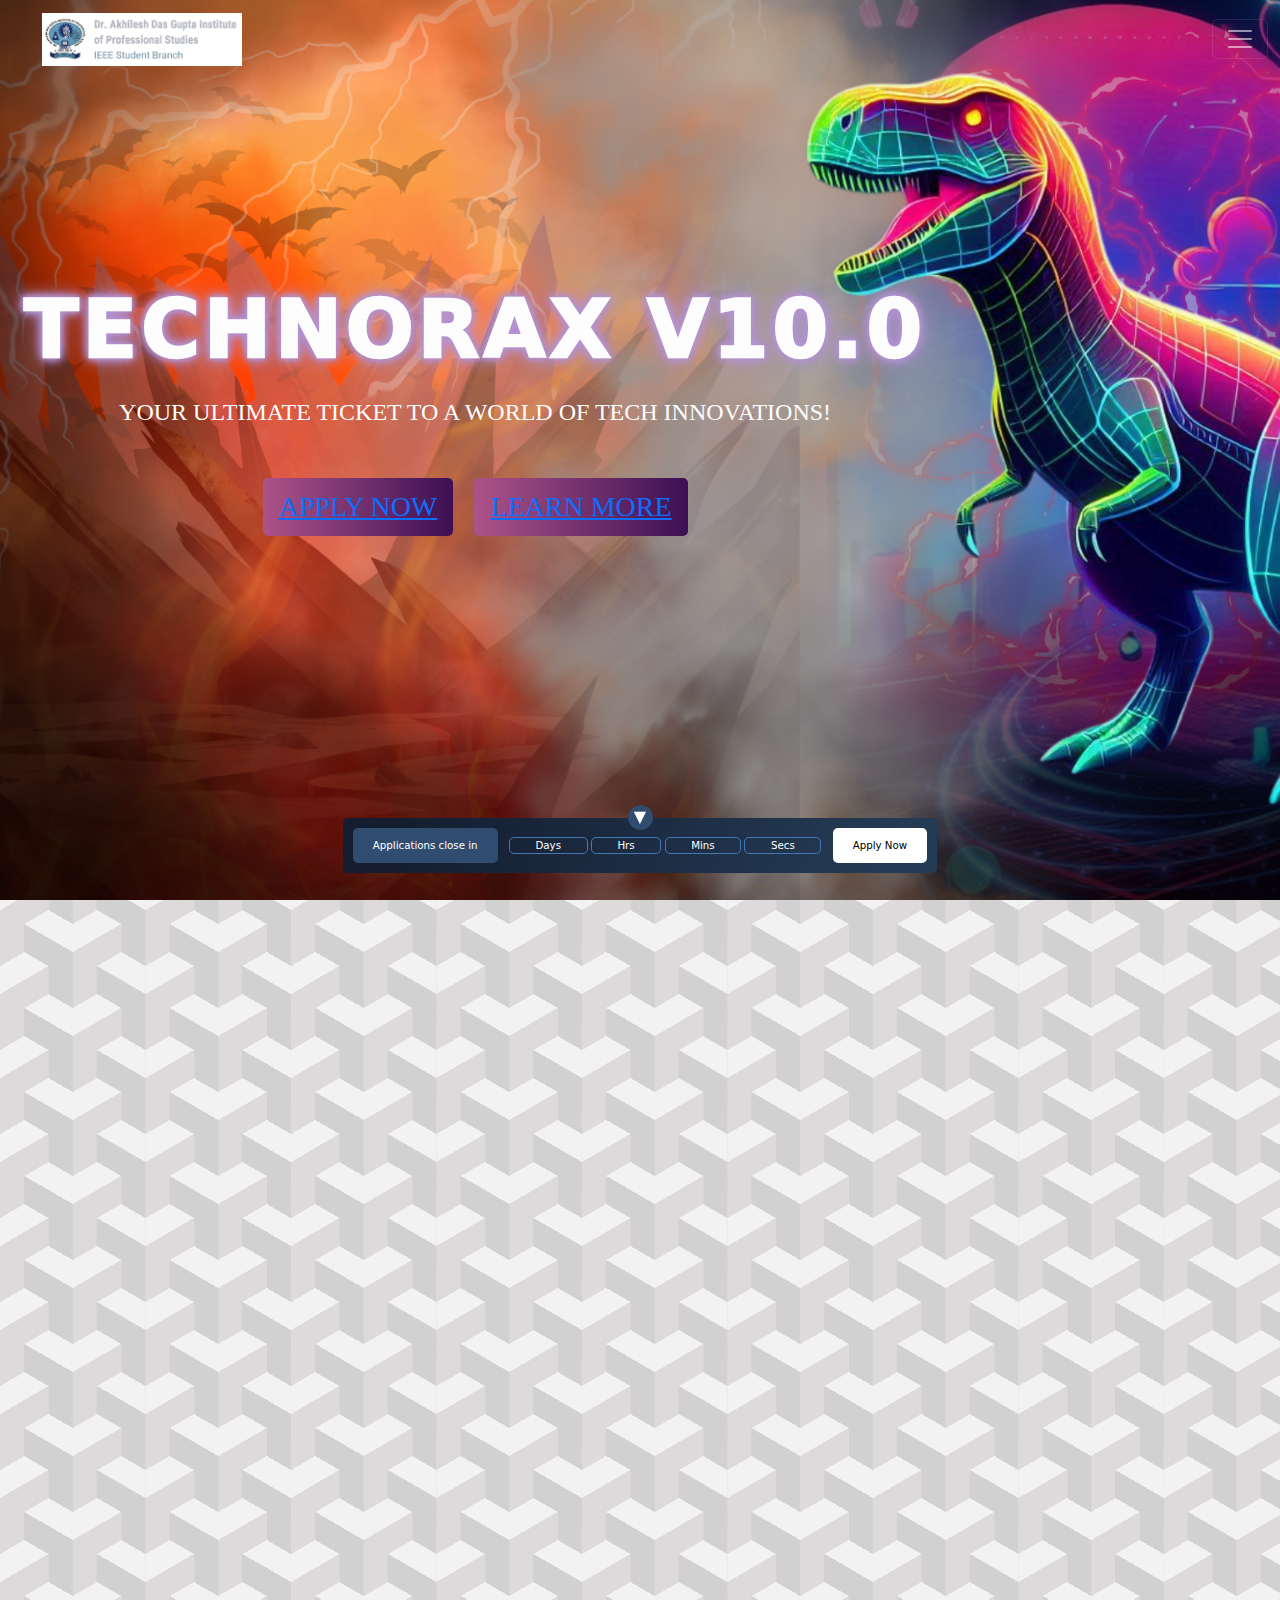
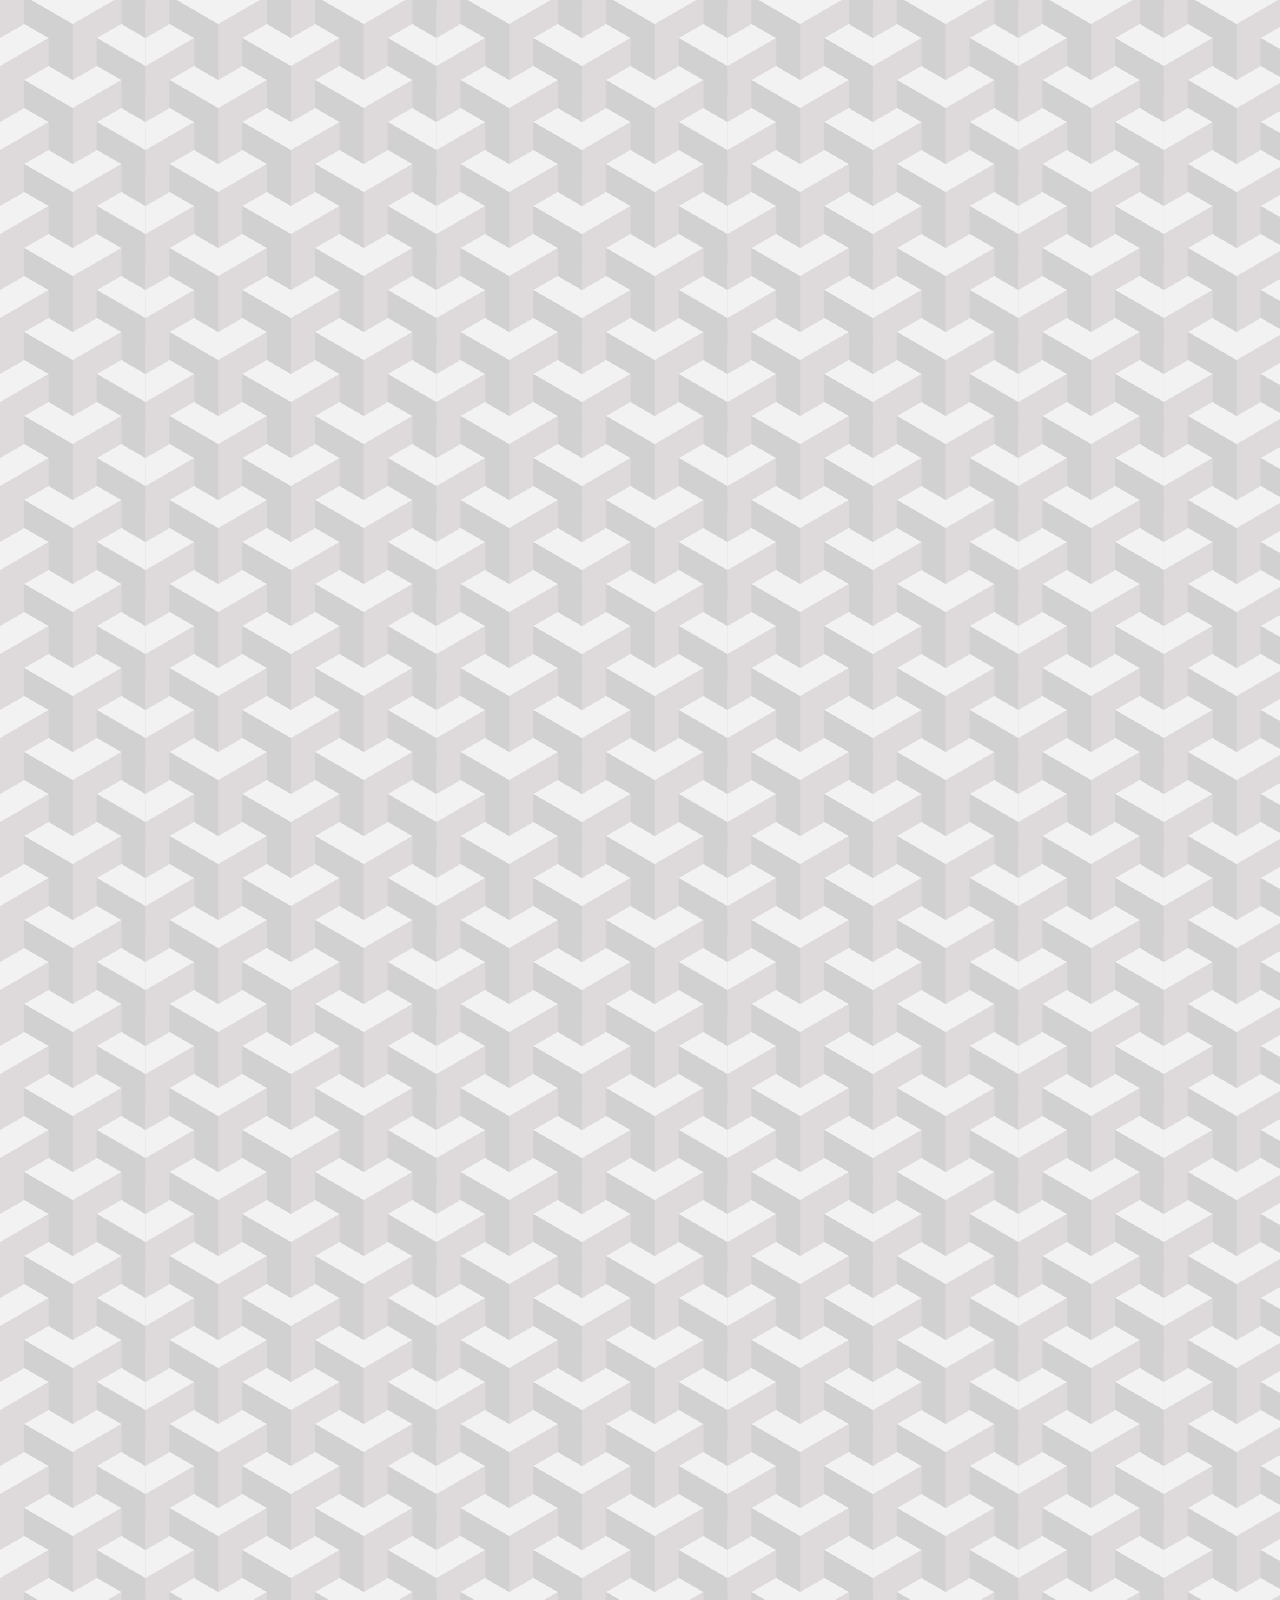
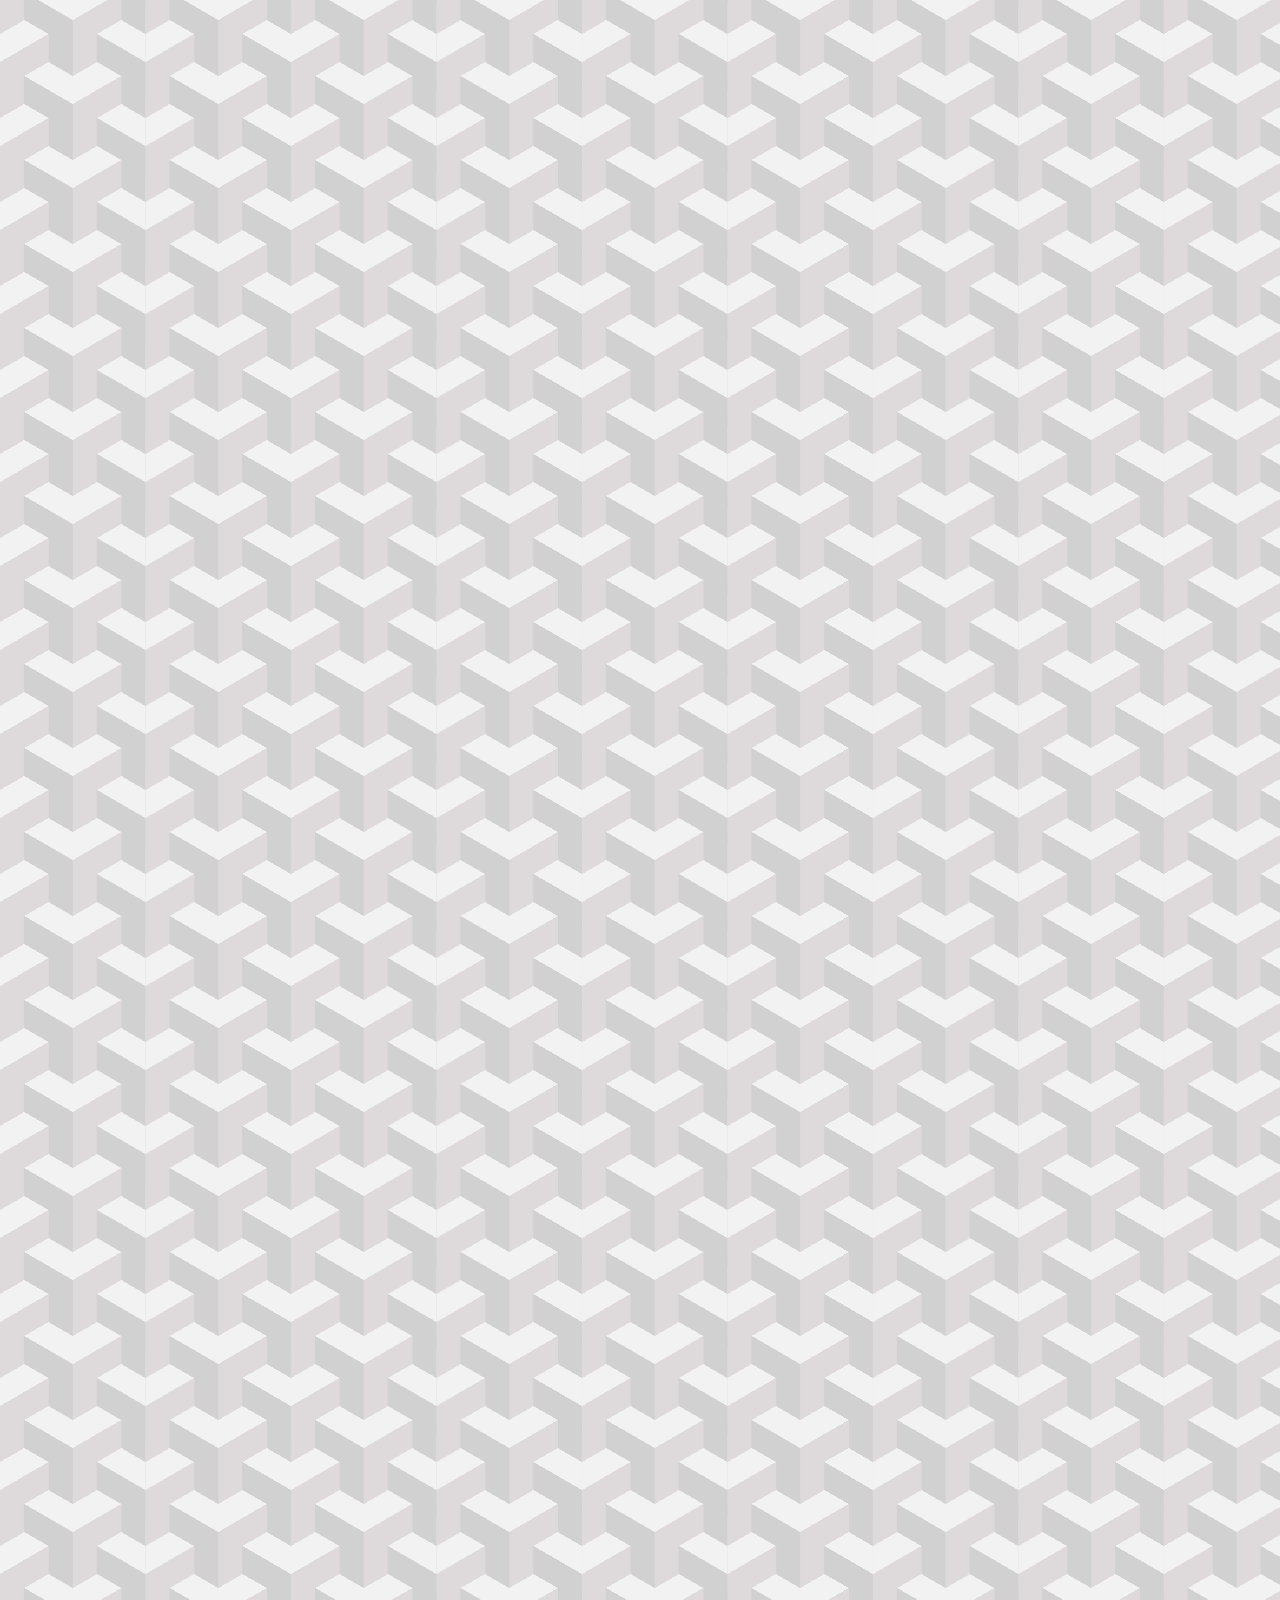
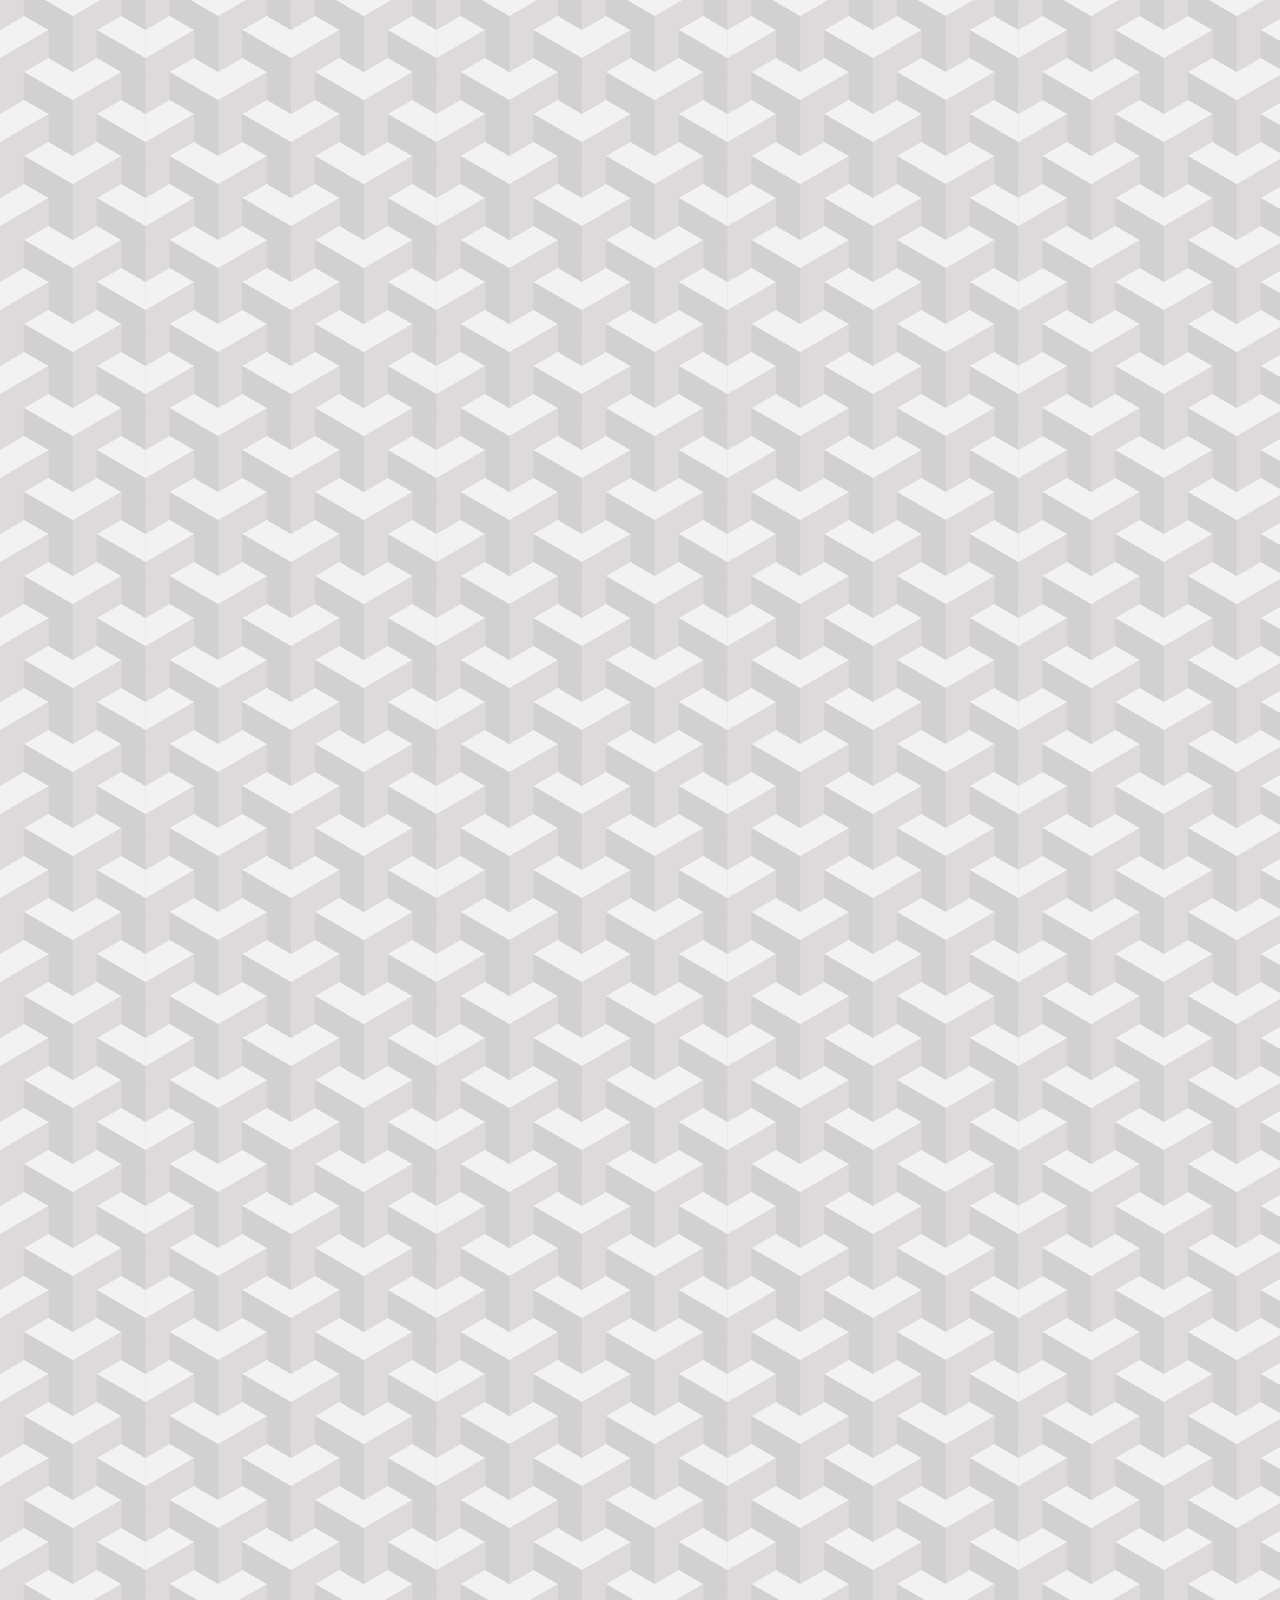
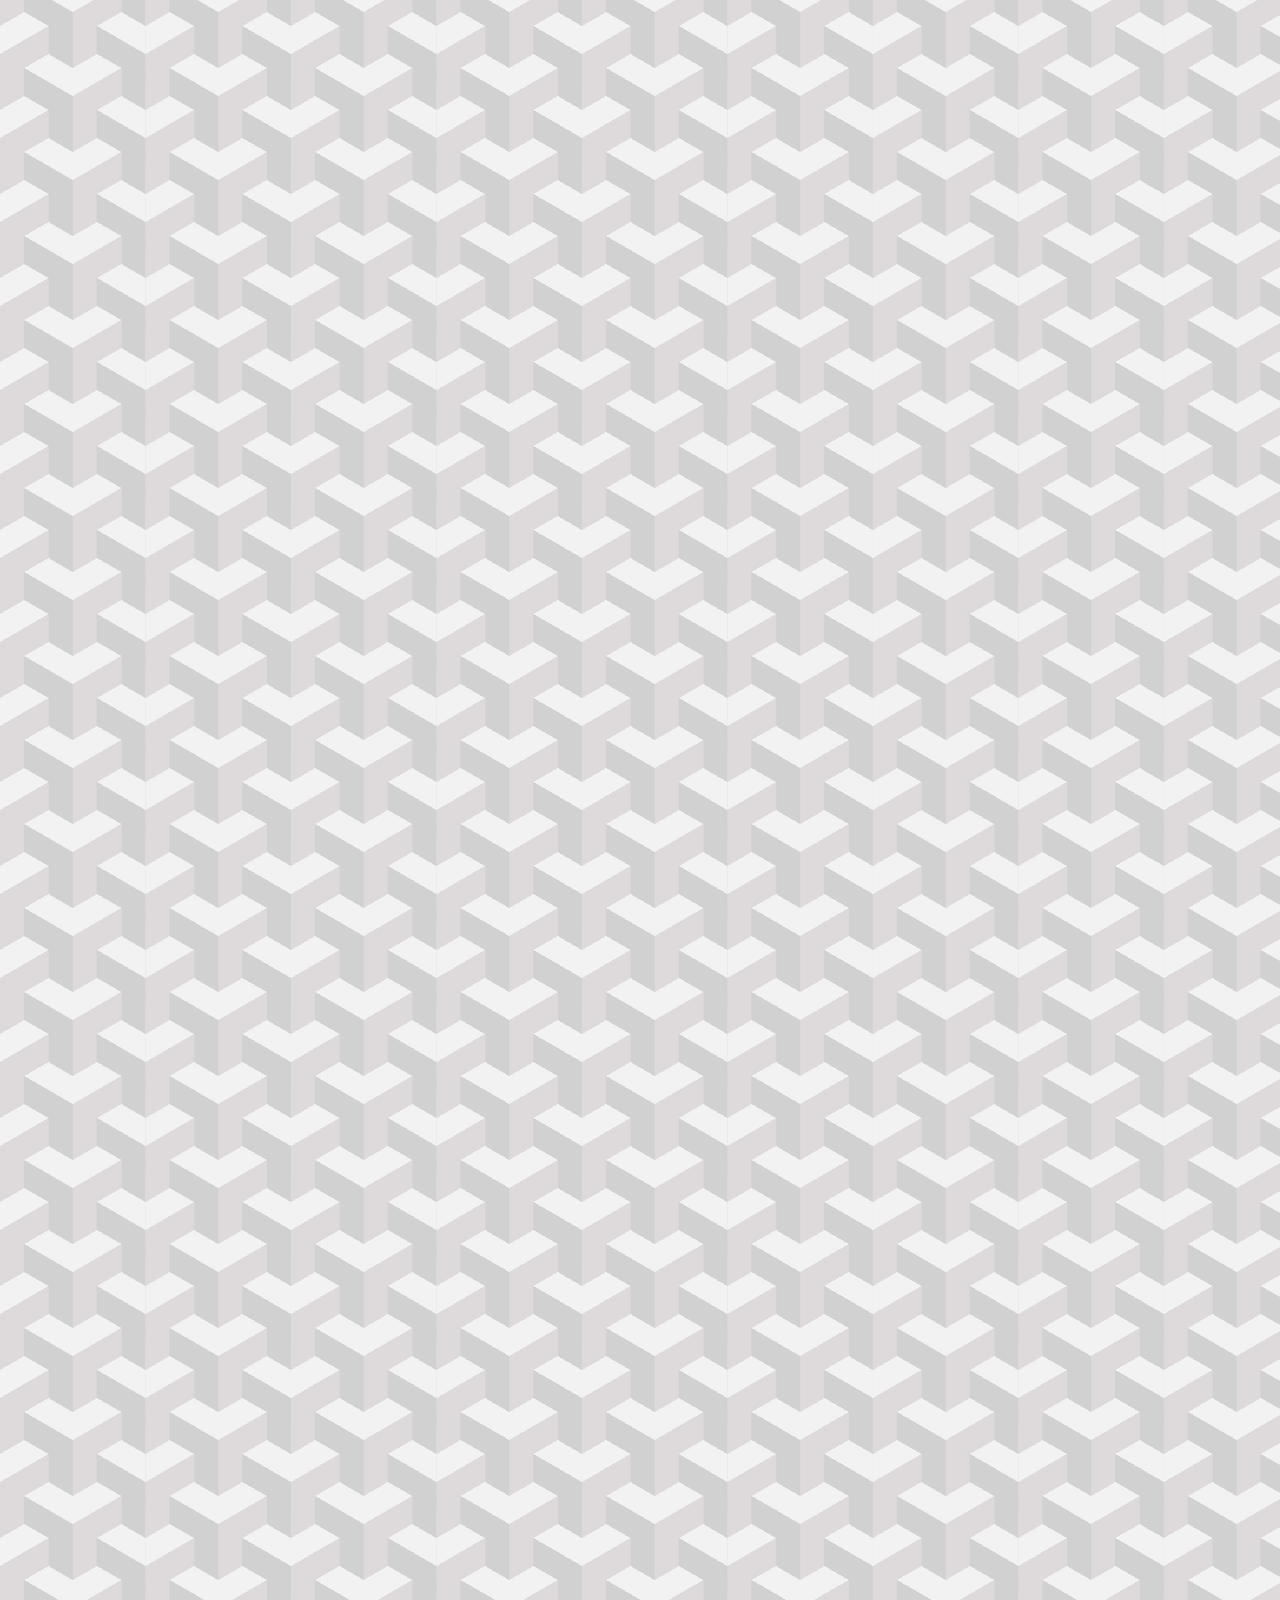
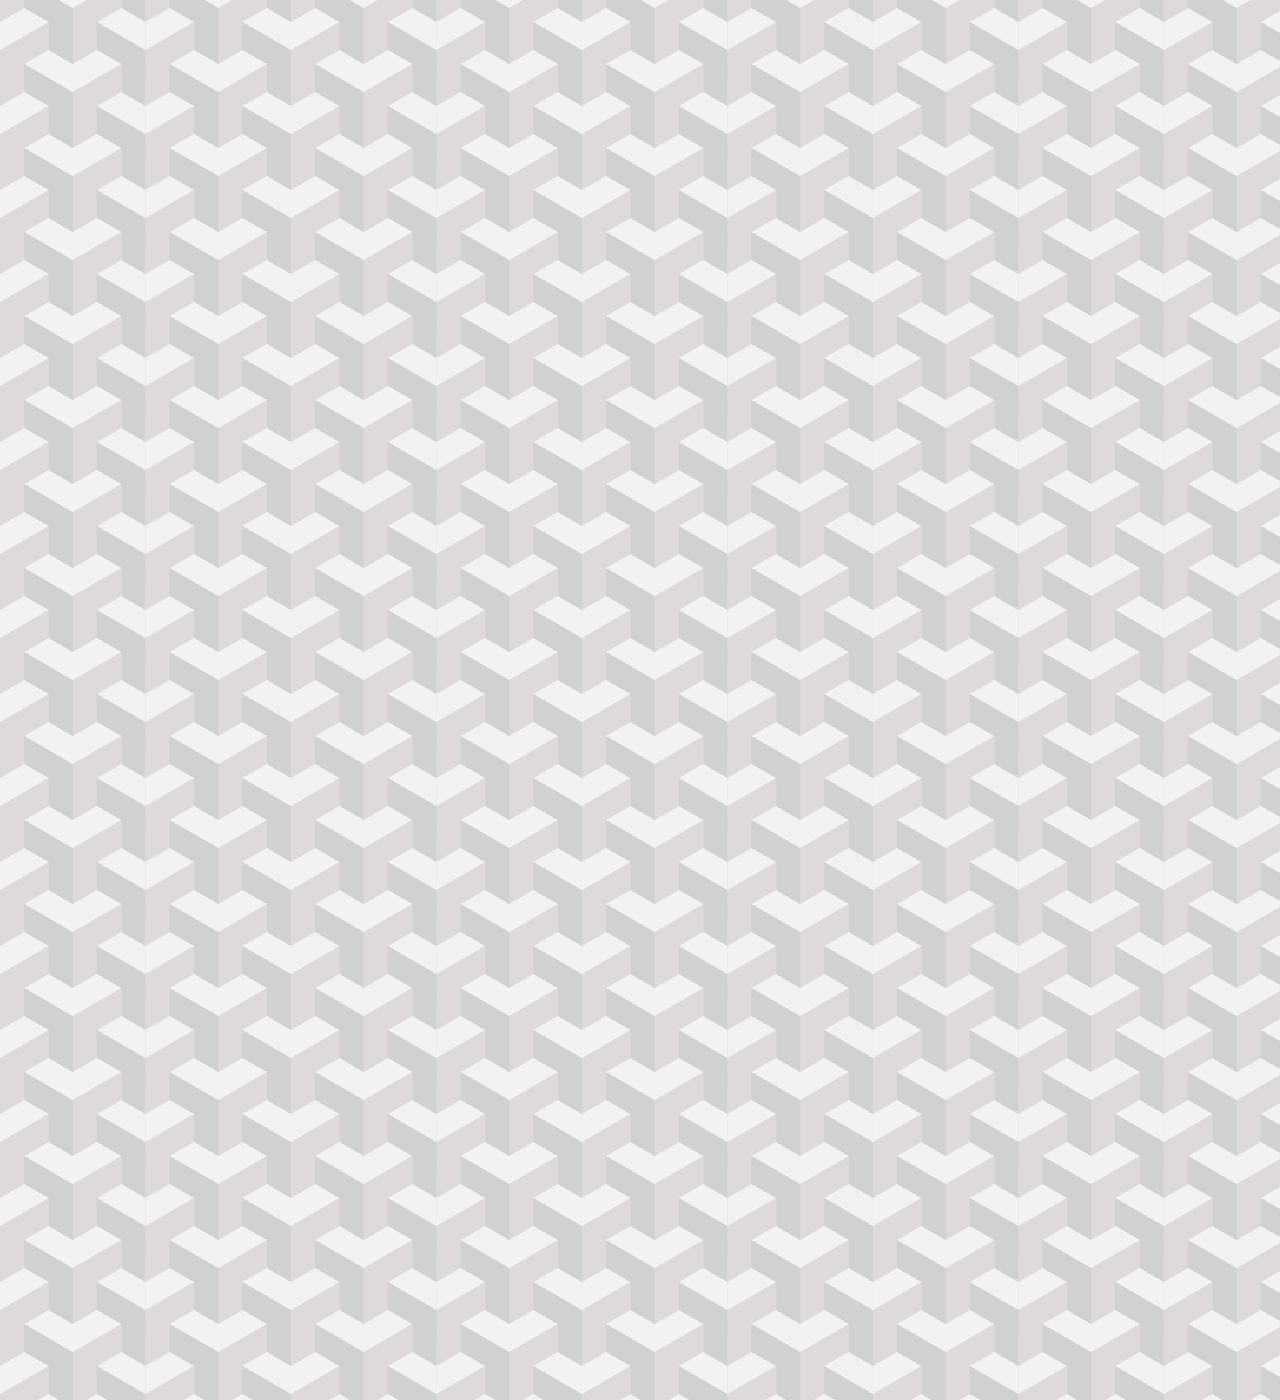
==== commit 2d8ac028: "1.Sponsors hyperlinks. 2.Sponsors animation pause on hover. 3.Application deadline date updated. 4.M" ====
--- a/index.html
+++ b/index.html
@@ -29,15 +29,14 @@
 	<div id="countDown" class="countDown">
 		<span class="up-downBall">▼</span>
 		<span class="cDspan1">
-			<button class="cDInner">Starts in :</button>
+			<button class="cDInner">Applications close in</button>
 			<span class="countDownTime">
 				<button class="cDInnerSpan DayTime">Days</button>
 				<button class="cDInnerSpan HourTime">Hrs</button>
 				<button class="cDInnerSpan MinTime">Mins</button>
 				<button class="cDInnerSpan SecTime">Secs</button></span>
-			<button class="cDInner">Register Now</button>
+				<a href="https://thacks-7.devfolio.co/overview" target="_blank"><button class="cDInner"> Apply Now</button></a>
 		</span>
-
 	</div>
 	<!-- -------- COUNT DOWN ENDS ------- -->
 
@@ -107,8 +106,8 @@
 			<div class="small-width subHeading text-center mb-5">YOUR ULTIMATE TICKET TO A WORLD OF TECH INNOVATIONS!
 			</div>
 			<div class="text-center small-width">
-				<button type="button" class="btn btn-lg me-3 homeScreenBtn">APPLY NOW</button>
-				<button type="button" class="btn btn-lg homeScreenBtn">LEARN MORE</button>
+				<button type="button" class="btn btn-lg me-3 homeScreenBtn"> <a href="https://thacks-7.devfolio.co/overview" target="_blank"> APPLY NOW </a></button>
+				<button type="button" class="btn btn-lg homeScreenBtn"><a href="https://thacks-7.devfolio.co/overview" target="_blank"> LEARN MORE </a> </button>
 			</div>
 		</div>
 	</div>
@@ -119,7 +118,7 @@
 
 		<!-- --------- ABOUT SECTION BEGINS -------- -->
 		<section id="aboutUs" class="mt-5 mb-5 fade-in-out">
-			<br /><br /><br />
+			<br><br><br><br>
 			<div class="container">
 				<div class="row">
 					<div class="col-md-6">
@@ -304,7 +303,7 @@
 
 		<!-- --------- THEME SECTION BEGINS -------- -->
 		<section id="themes" class="mt-5 mb-5 fade-in-out">
-			<br /><br /><br />
+			<br><br><br><br>
 			<div class="heading-two mb-4">
 				<h1>THEMES</h1>
 			</div>
@@ -397,7 +396,7 @@
 
 		<!-- --------- PRIZES SECTION BEGINS -------- -->
 		<section id="prizes" class="mt-5 mb-5 fade-in-out">
-			<br /><br /><br />
+			<br><br><br><br>
 			<div class="heading-two mb-4">
 				<h1>PRIZES</h1>
 				<iframe class="prizesIframe" src="./Components/Prizes/prizes.html" width="100%"
@@ -411,7 +410,7 @@
 
 		<!-- --------- JUDGES SECTION BEGINS -------- -->
 		<section id="judgesAndMentors" class="mt-5 mb-5 fade-in-out">
-			<br /><br /><br />
+			<br><br><br><br>
 			<div class="heading-two mb-4">
 				<h1>JUDGES AND MENTORS</h1>
 			</div>
@@ -916,15 +915,17 @@
 
 		<!-- --------- SPONSORS SECTION BEGINS -------- -->
 		<section id="sponsors" class="mt-5 fade-in-out">
-			<br /><br /><br />
+			<br />
+			<br />
+			<br />
+			<br />
 			<div class="heading-two mb-4">
-				<h1>PAST SPONSORS & PARTNERS</h1>
+				<h1>OUR SPONSORS & PARTNERS</h1>
 			</div>
 			<iframe class="frameSetSponsors" src="./Components/Sponsors/sponsors.html" frameborder="0" scrolling="no"></iframe>
 
 			<div class="text-center mb-4 comingSoon">
-				<p>A huge shoutout to our amazing past sponsors! Get ready, the new lineup is coming, and it’s going to
-					be epic!</p>
+				<p>A huge shoutout to our amazing sponsors for their incredible support and generosity!</p>
 			</div>
 
 		</section>
@@ -936,7 +937,7 @@
 
 		<!-- --------- FAQs SECTION BEGINS -------- -->
 		<div id="FAQs" class="heading-two fade-in-out">
-			<br> <br> <br>
+			<br> <br> <br> <br>
 			<h1 style="font-size: 40px;">FREQUENTLY ASKED QUESTIONS</h1>
 		</div>
 		<section class="container text-center mt-5 mb-5 fade-in-out">
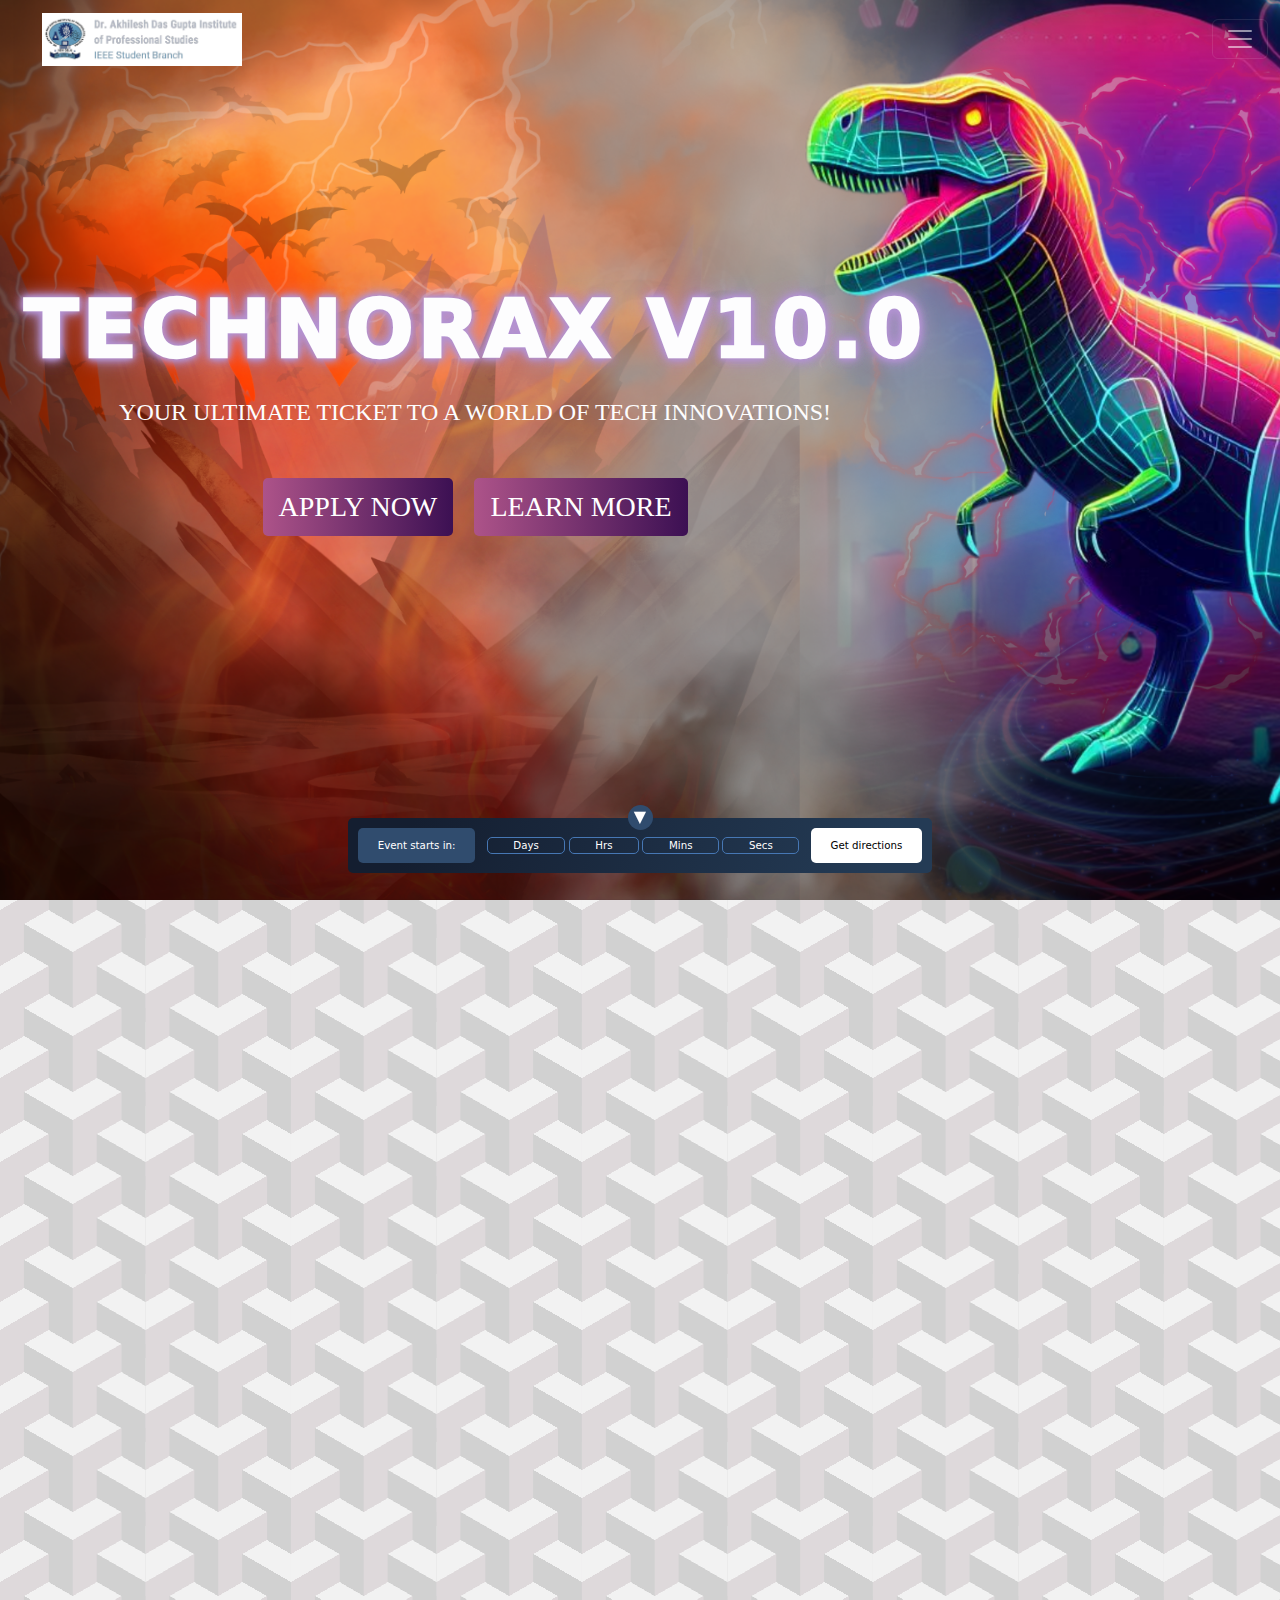
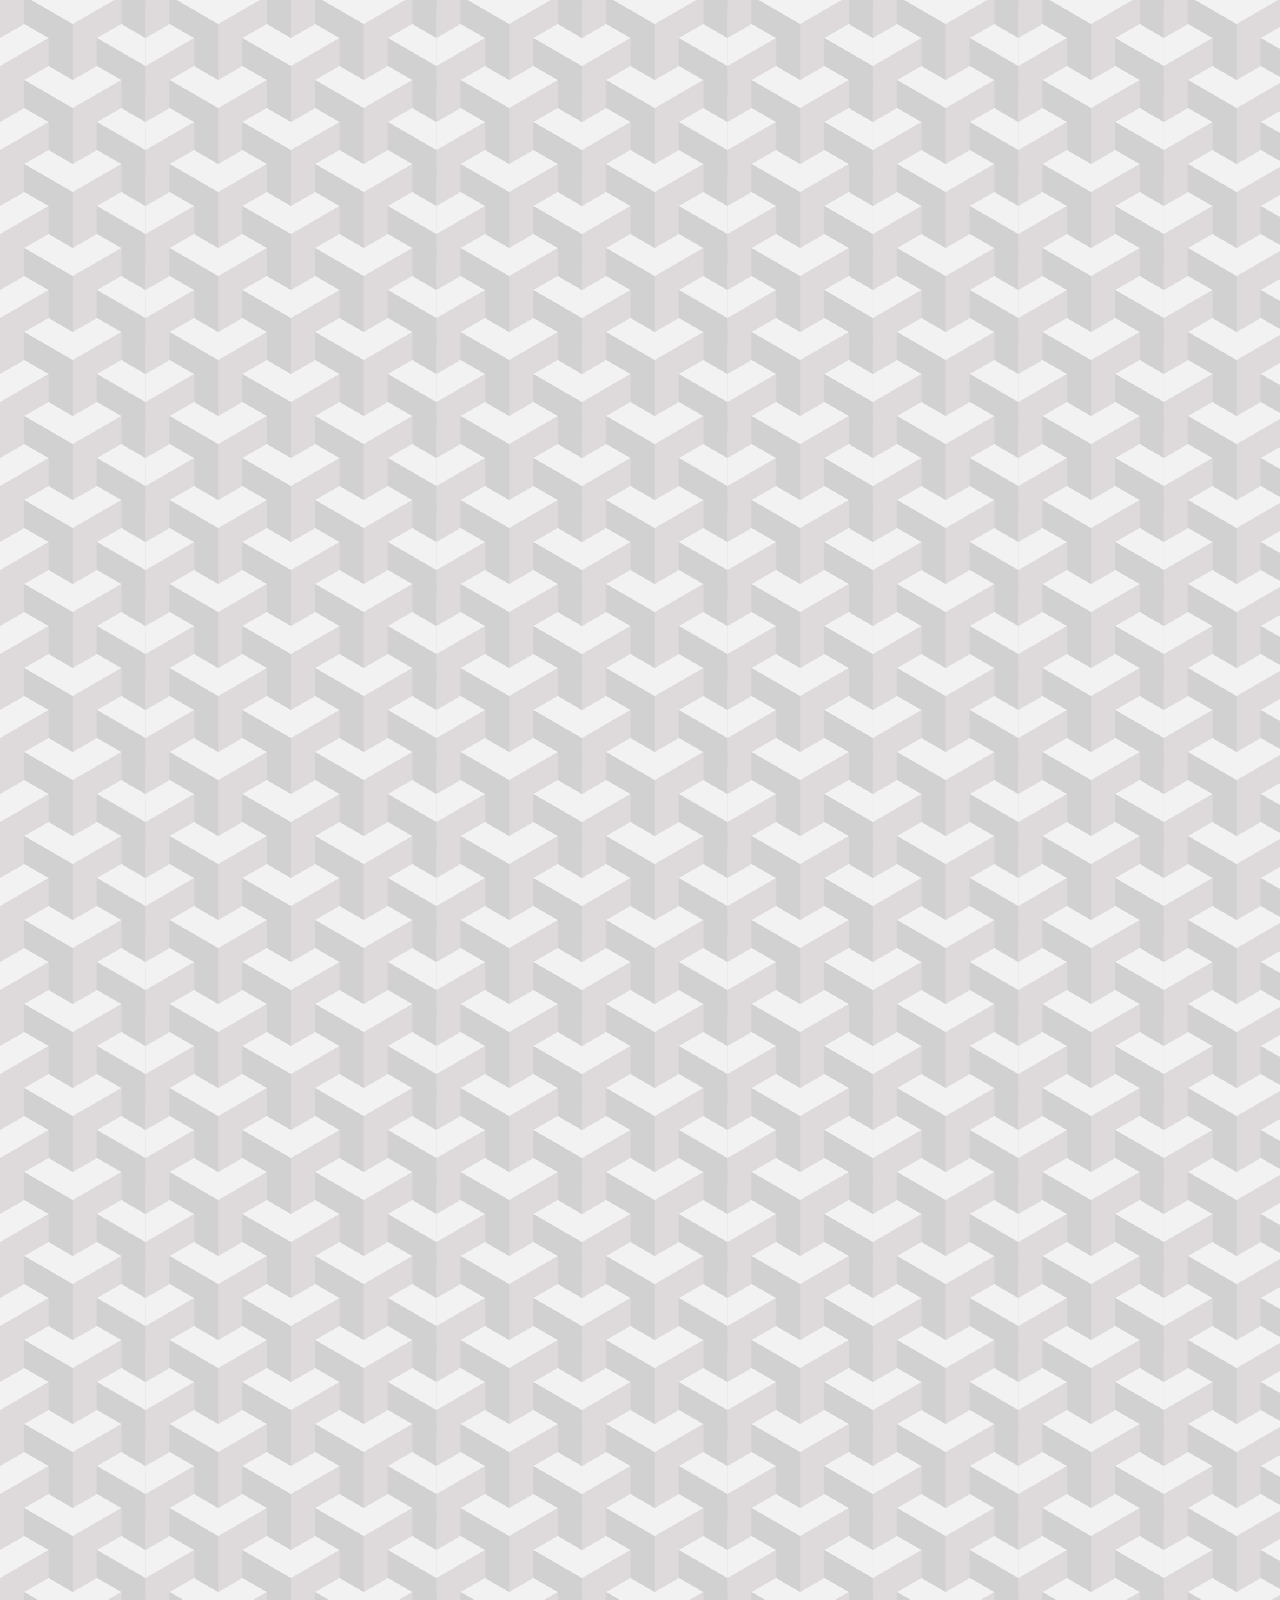
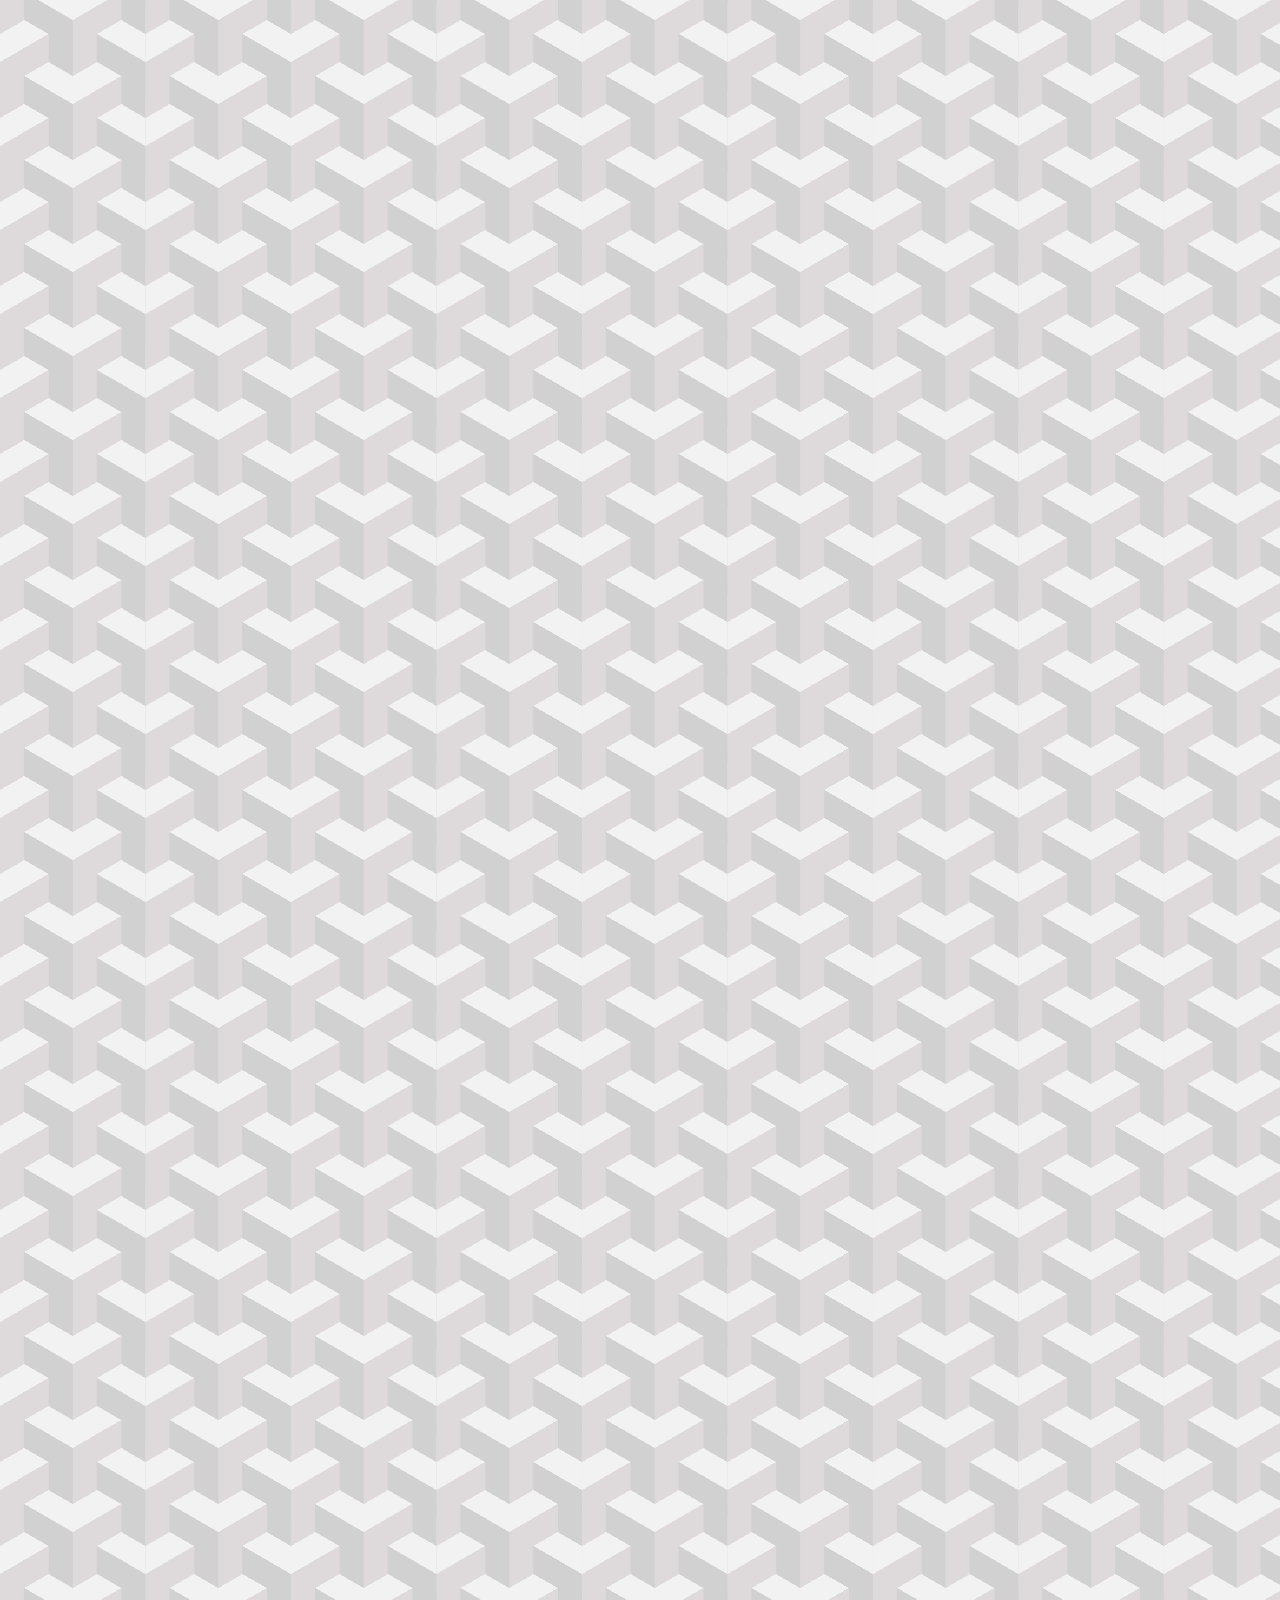
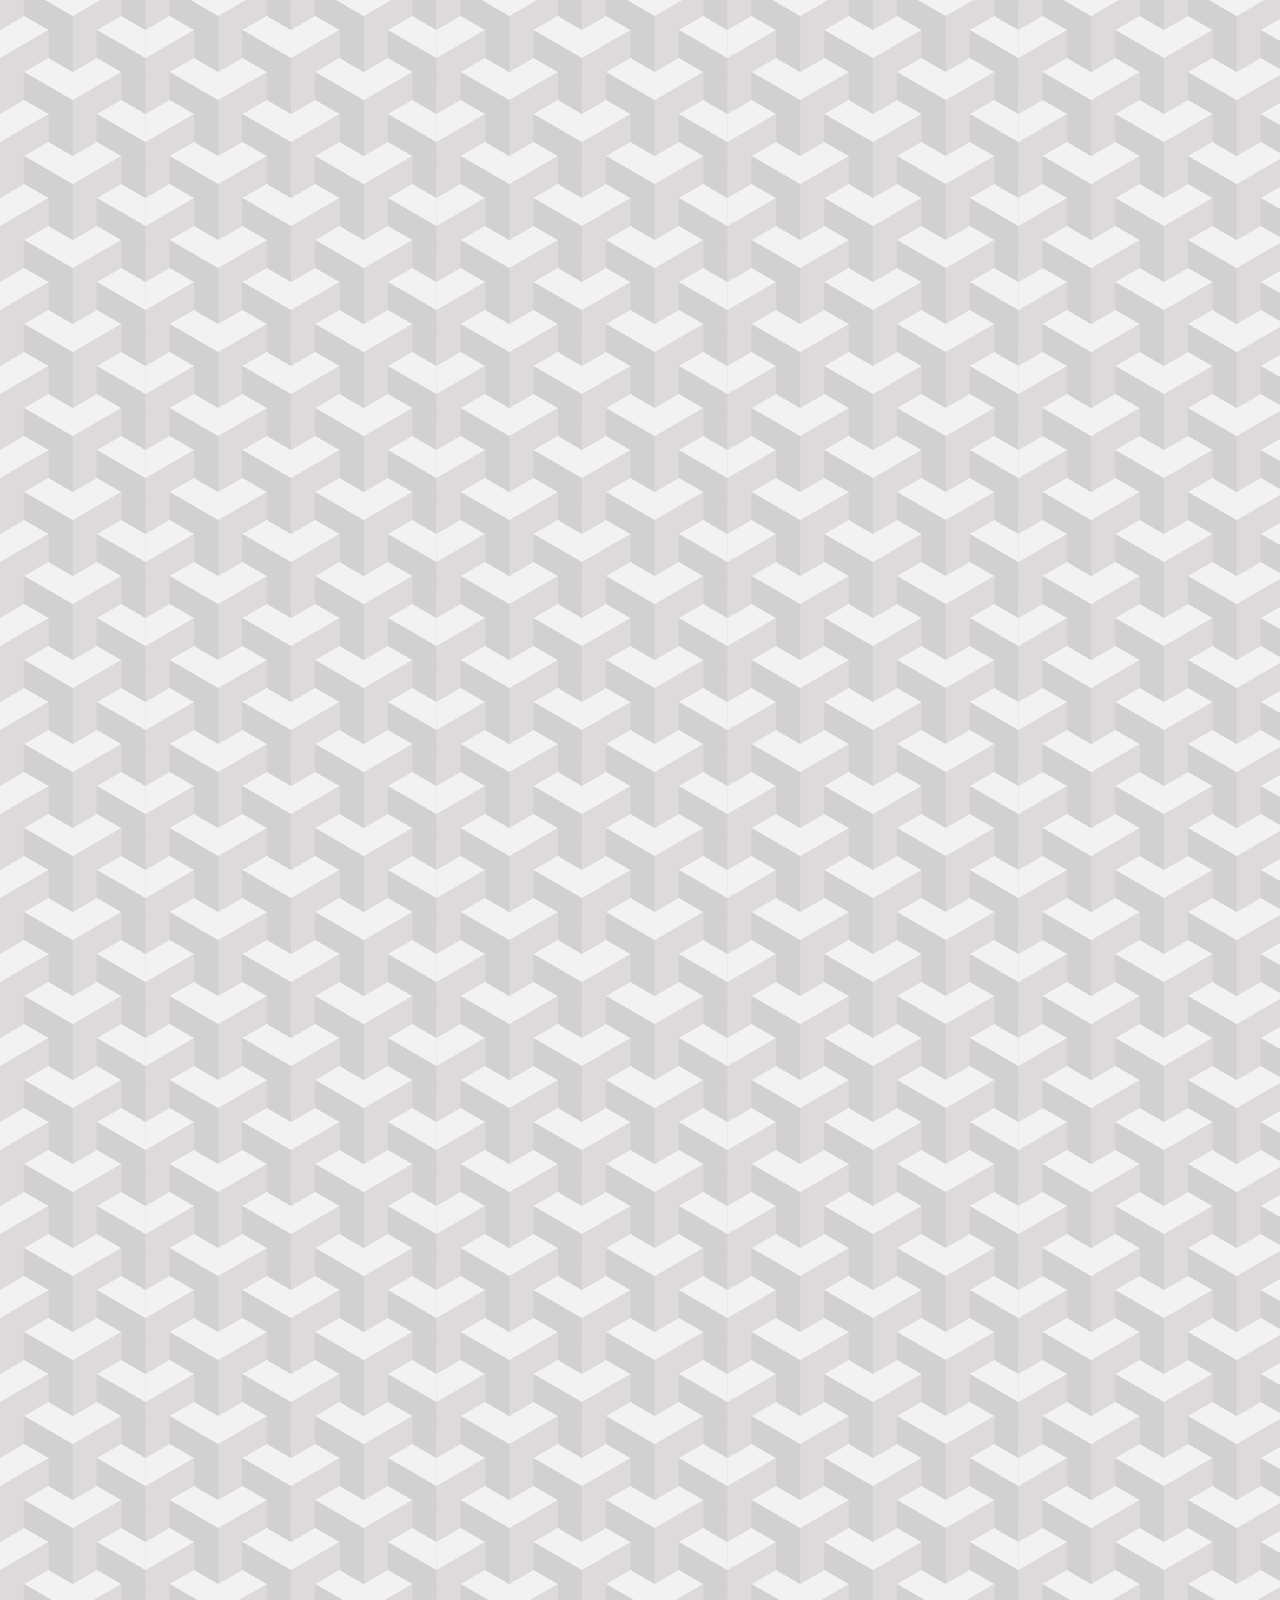
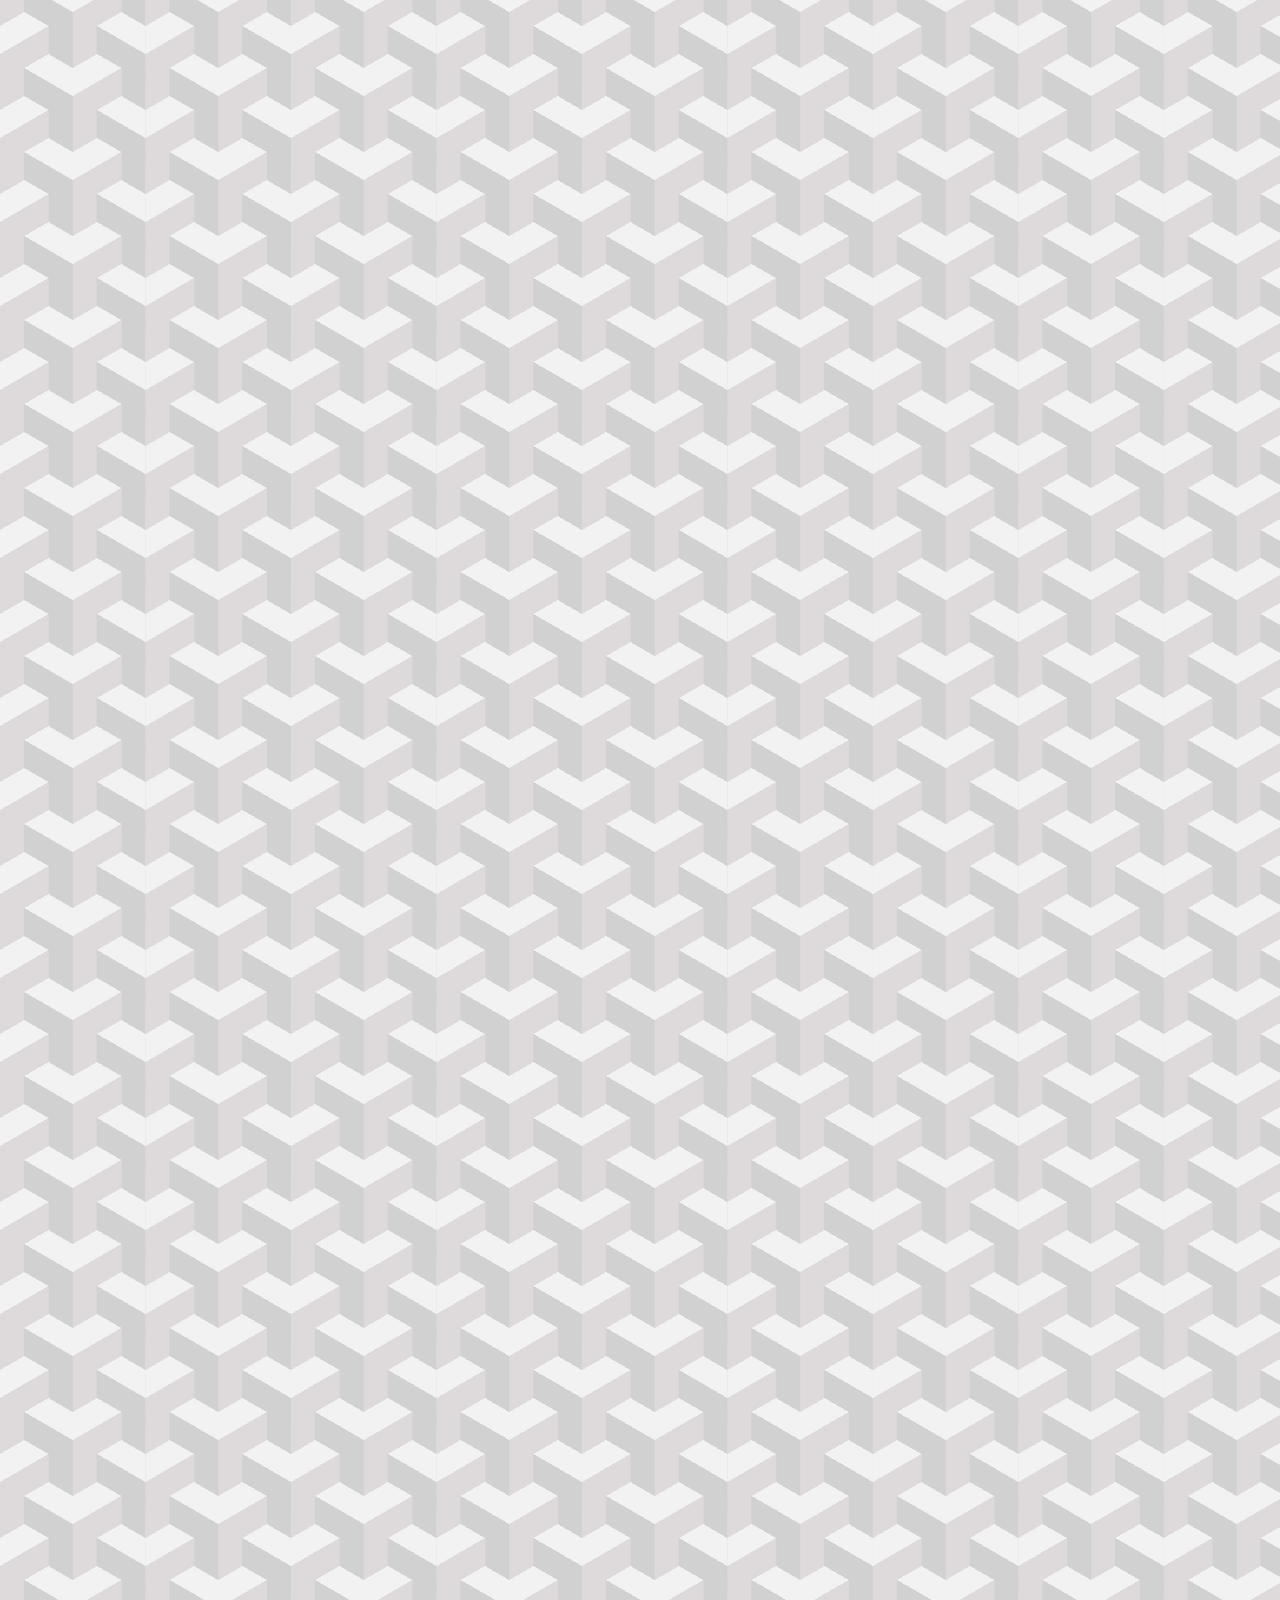
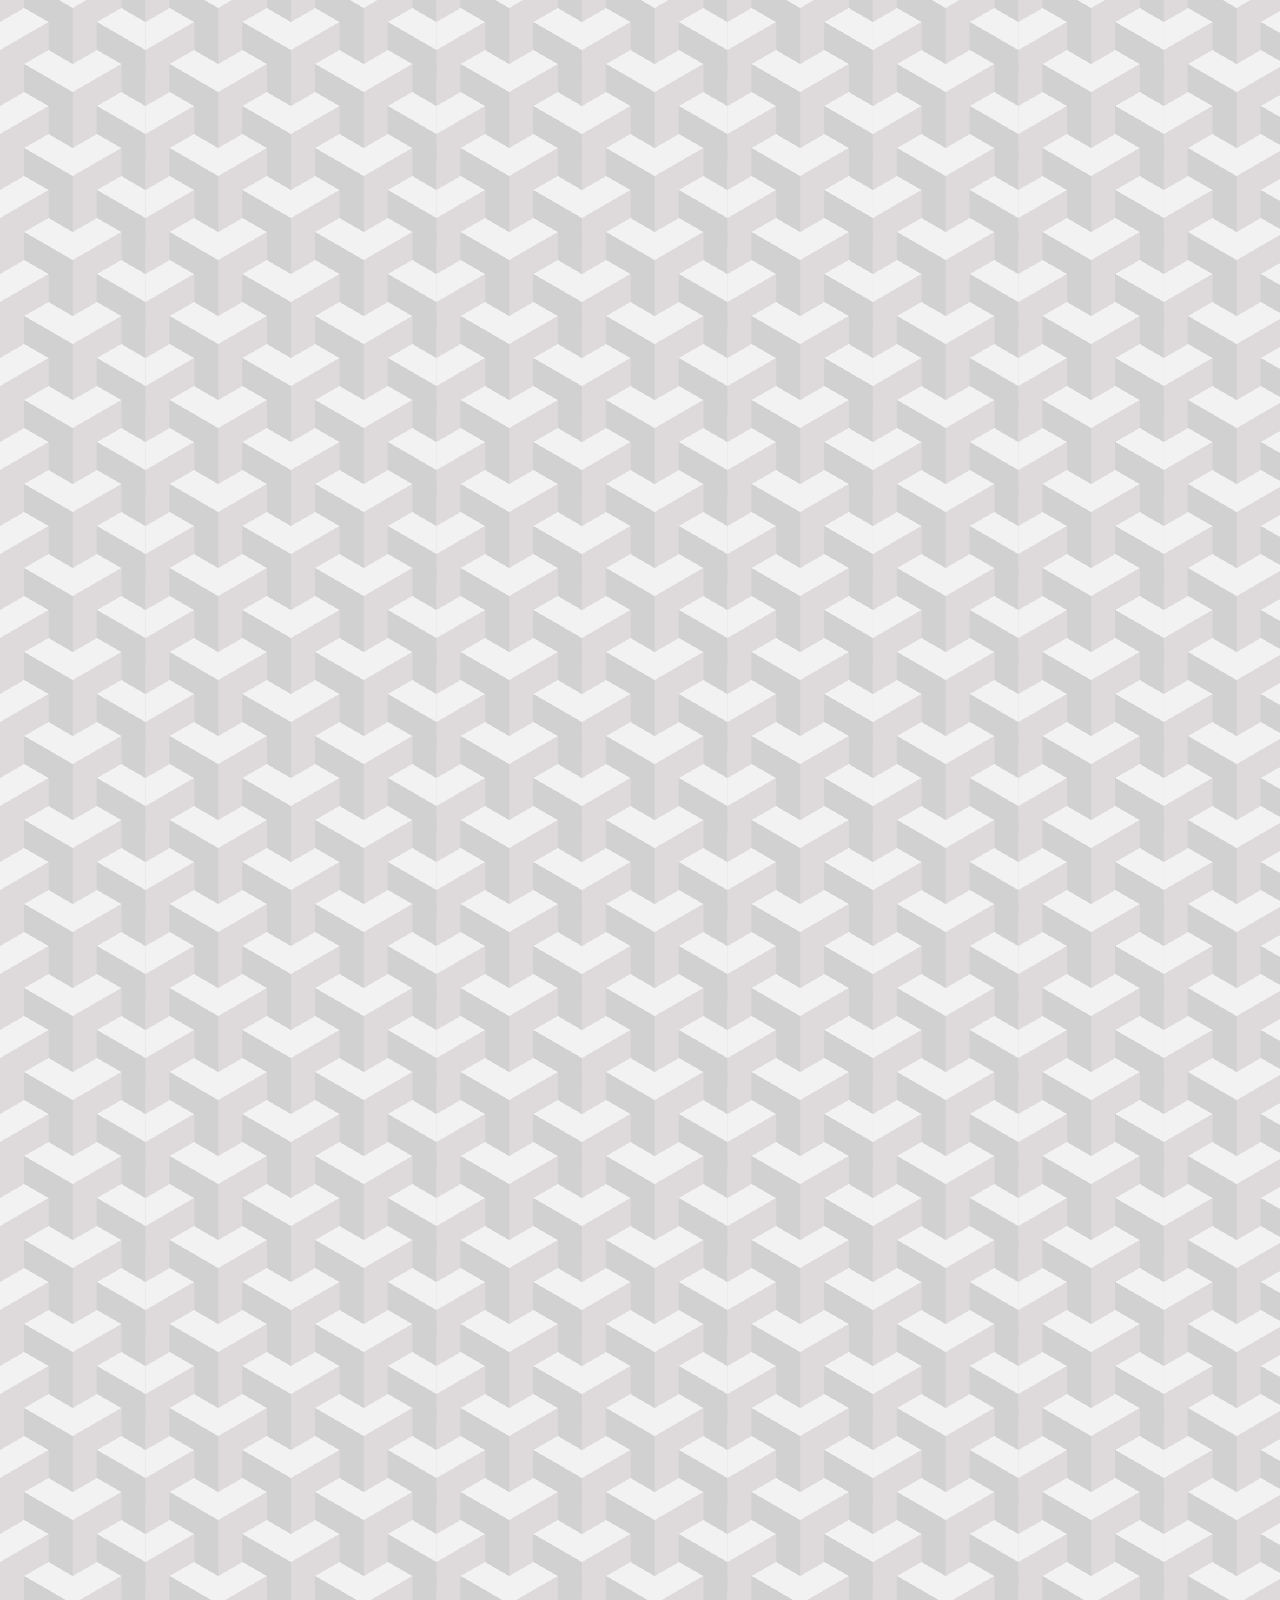
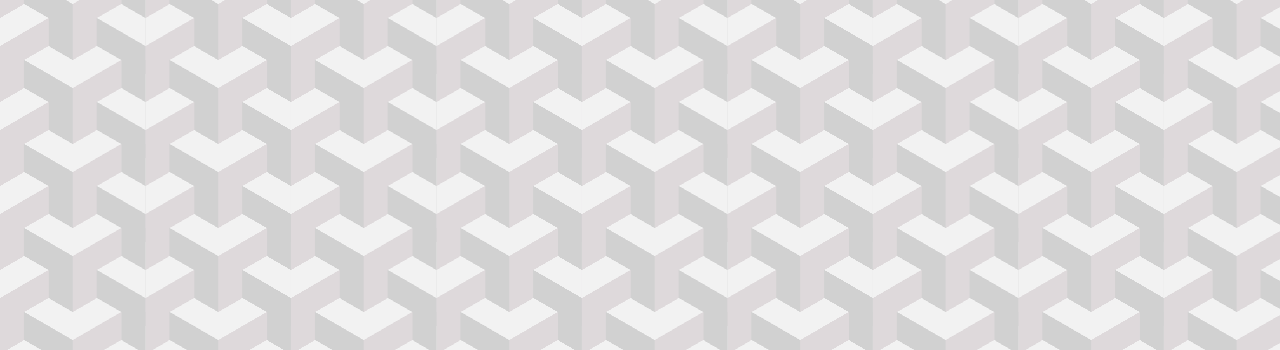
==== commit 4c3fa801: "1.Sponsors added" ====
--- a/index.html
+++ b/index.html
@@ -13,12 +13,22 @@
 
 	<link rel="stylesheet" href="https://cdnjs.cloudflare.com/ajax/libs/animate.css/4.1.1/animate.min.css" />
 
+	<!-- LinkedIn Logo in judges section -->
+	<link rel="stylesheet" href="https://cdnjs.cloudflare.com/ajax/libs/font-awesome/4.7.0/css/font-awesome.min.css">
+
+	<!-- Axios -->
+	<script src="https://cdn.jsdelivr.net/npm/axios/dist/axios.min.js"></script> <!-- Include Axios -->
+	<!-- Ajax -->
+	<script src="https://code.jquery.com/jquery-3.6.0.min.js"></script>
+
 	<!-- Favicon -->
 	<link rel="icon" href="./images/Websitelogos/L2.png" type="image/png">
 
 	<!-- CountDown CSS -->
 	<link rel="stylesheet" href="./ManualCSS/1_CountDown.css" />
 	<link rel="stylesheet" href="./ManualCSS/2_BodyAnimation.css">
+
+	
 
 </head>
 
@@ -29,13 +39,14 @@
 	<div id="countDown" class="countDown">
 		<span class="up-downBall">▼</span>
 		<span class="cDspan1">
-			<button class="cDInner">Applications close in</button>
+			<button class="cDInner">Event starts in:</button>
 			<span class="countDownTime">
 				<button class="cDInnerSpan DayTime">Days</button>
 				<button class="cDInnerSpan HourTime">Hrs</button>
 				<button class="cDInnerSpan MinTime">Mins</button>
 				<button class="cDInnerSpan SecTime">Secs</button></span>
-				<a href="https://thacks-7.devfolio.co/overview" target="_blank"><button class="cDInner"> Apply Now</button></a>
+				<!-- <a href="https://thacks-7.devfolio.co/overview" target="_blank"><button class="cDInner">Get the Directions</button></a> -->
+				<a href="https://maps.app.goo.gl/NG53QdpDRm1CKRU86" target="_blank"><button class="cDInner">Get directions</button></a>
 		</span>
 	</div>
 	<!-- -------- COUNT DOWN ENDS ------- -->
@@ -415,40 +426,79 @@
 				<h1>JUDGES AND MENTORS</h1>
 			</div>
 			<div class="text-center mb-4 comingSoon">
-				<p>We're about to reveal the incredible judges and mentors who will guide you to victory, announcement
-					coming soon!</p>
+				<!-- <p>We're about to reveal the incredible judges and mentors who will guide you to victory, announcement
+					coming soon!</p> -->
+				<p>
+					Introducing our incredible judges and mentors, who will guide you on this journey to success!
+				</p>
 			</div>
 			<div class="d-flex flex-wrap justify-content-center" style="gap: 50px 100px">
-				<div class="card rounded-0" style="width: 18rem">
-					<img class="rounded-0" height="380px" src="images\DetailsComingSoon.png" class="card-img-top"
+
+				<!-- Praveen Chaudhary -->
+				<div class="card rounded-0" style="width: 19rem">
+					<img class="rounded-0" src="./images/Judges/PraveenPic.png" class="card-img-top"
 						alt="..." />
-					<!-- <div class="card-body bg">
-							<h5 class="card-title">Card title</h5>
+					<div class="card-body bg">
+							<h5 class="card-title">Praveen Chaudhary 
+								<a href="https://www.linkedin.com/in/chaudharypraveen98/" target="_blank">
+									<i class="fa fa-linkedin-square" style="font-size: 1.5rem"></i>
+								</a>
+							</h5>
 							<p class="card-text">
-                				Gear up, our awesome judges and mentors are about to drop in!
+                				An alumnus of GGSIPU, currently holds the position of SDE 2 at Sigmoid. With his advanced software development skills and industry experience, Praveen brings technical expertise to evaluate innovative projects and solutions in the competition.
 							</p>
-						</div> -->
-				</div>
-				<div class="hide-on-small-screens card rounded-0" style="width: 18rem">
-					<img class="rounded-0" height="380px" src="images\DetailsComingSoon.png" class="card-img-top"
+						</div>
+				</div>
+				<!-- Aakash Avashthi -->
+				<div class="card rounded-0" style="width: 19rem">
+					<img class="rounded-0" src="./images/Judges/Aakash.png" class="card-img-top"
 						alt="..." />
-					<!-- <div class="card-body">
-							<h5 class="card-title">Card title</h5>
+					<div class="card-body">
+							<h5 class="card-title">Aakash Avashthi
+								<a href="https://www.linkedin.com/in/aakashavashthi3073" target="_blank">
+									<i class="fa fa-linkedin-square" style="font-size: 1.5rem"></i>
+								</a>
+							</h5>
 							<p class="card-text">
-								Gear up, our awesome judges and mentors are about to drop in!
+								<!-- Consultant Services -->
+								An ADGIPS graduate, Aakash Avashthi brings his expertise as a Consultant at Deloitte to the judging panel. His background in strategic analysis and problem-solving positions him well to evaluate creative concepts and their real-world applicability in this competition.
 							</p>
-						</div> -->
-				</div>
-				<div class="hide-on-small-screens card rounded-0" style="width: 18rem">
-					<img class="rounded-0" height="380px" src="images\DetailsComingSoon.png" class="card-img-top"
+						</div>
+				</div>
+				<!-- Jatin Kurra-->
+				<div class="card rounded-0" style="width: 19rem">
+					<img class="rounded-0" src="./images/Judges/JatinPic.png" class="card-img-top"
 						alt="..." />
-					<!-- <div class="card-body">
-							<h5 class="card-title">Card title</h5>
+					<div class="card-body">
+							<h5 class="card-title">Jatin Kurra
+								<a href="https://www.linkedin.com/in/jatin-kurra2602?utm_source=share&utm_campaign=share_via&utm_content=profile&utm_medium=android_app" target="_blank">
+									<i class="fa fa-linkedin-square" style="font-size: 1.5rem"></i>
+								</a>
+							</h5>
 							<p class="card-text">
-								Gear up, our awesome judges and mentors are about to drop in!
+								<!-- Technical Analyst @ A&M Supplies Pvt Ltd -->
+								As a Technical Analyst at A&M Supplies Pvt Ltd and an ADGIPS'24 graduate, Jattin kurra embodies the bridge between academia and industry and brings a sharp analytical approach and deep industry expertise to the judging panel, ensuring a well-informed and insightful evaluation at the event.
 							</p>
-						</div> -->
-				</div>
+						</div>
+				</div>
+				<!-- Srishti Bansal -->
+				<div class="card rounded-0" style="width: 19rem">
+					<img class="rounded-0" ` src="./images/Judges/Srishti.png" class="card-img-top"
+						alt="..." />
+					<div class="card-body">
+							<h5 class="card-title">Srishti Bansal
+								<a href="https://www.linkedin.com/in/srishti-bansal-706457191/" target="_blank">
+									<i class="fa fa-linkedin-square" style="font-size: 1.5rem"></i>
+								</a>
+							</h5>
+							<p class="card-text">
+								<!-- Supply Chain and Strategy Head -->
+								An IIT BHU '23 graduate, currently serves as the Supply Chain and Strategy Head. With her expertise in logistics and strategic planning, she brings valuable insights to evaluate innovative solutions in the field.
+							</p>
+					</div>
+
+				</div>
+				
 			</div>
 		</section>
 		<!-- --------- JUDGES SECTION ENDS -------- -->
@@ -1020,7 +1070,7 @@
 									data-bs-parent="#accordionExample">
 									<div class="accordion-body">
 										Registration is to be done through the link given here: <a
-											href="https://thacks-6.devfolio.co/"><strong>https://thacks-6.devfolio.co/</strong></a>
+											href="https://thacks-6.devfolio.co/" target="_blank"><strong>https://thacks-7.devfolio.co/overview</strong></a>
 									</div>
 								</div>
 							</div>
@@ -1035,7 +1085,7 @@
 									data-bs-parent="#accordionExample">
 									<div class="accordion-body">
 										You can check the code of conduct on this link given here: <a
-											href="https://devfolio.co/code-of-conduct"><strong>https://devfolio.co/code-of-conduct</strong></a>
+											href="https://devfolio.co/code-of-conduct" target="_blank"><strong>https://devfolio.co/code-of-conduct</strong></a>
 									</div>
 								</div>
 							</div>
@@ -1063,26 +1113,30 @@
 							<div class="text-center mb-3">
 								<h1 class="ContactUsH1">Contact Us</h1>
 							</div>
-							<div class="form_contact p-4">
+							<form action="https://script.google.com/macros/s/AKfycbxOYbdXMURmQVhnKlPY92-hS7B6CtZbpe8XlFHvQtLYyWD1RE4bpzAXLxA5gQi0CVlB/exec" method="POST" id="contact-Us-Form" >
 								<div class="mb-3">
-									<input type="text" class="form-control" placeholder="NAME" />
+									<input type="text" class="form-control" name="Name" placeholder="NAME" required/>
 								</div>
 
 								<div class="mb-3">
-									<input type="email" class="form-control" id="exampleFormControlInput1"
-										placeholder="EMAIL ID" />
+									<input type="email" class="form-control"  id="exampleFormControlInput1"
+									name="Email Id" placeholder="EMAIL ID" required />
 								</div>
 
 								<div class="mb-3">
-									<input type="text" class="form-control" placeholder="PHONE NUMBER" />
+									<input type="text" class="form-control" name="Phone Number" placeholder="PHONE NUMBER" required/>
 								</div>
 
 								<div class="mb-3">
 									<textarea class="form-control" id="exampleFormControlTextarea1" rows="3"
-										placeholder="YOUR MESSAGE"></textarea>
-								</div>
-								<button type="button" class="btn-success footer_form_button_Succes">Success</button>
-							</div>
+									name="Message" placeholder="YOUR MESSAGE" required></textarea>
+								</div>
+								<!-- <input type="text" name="Name">
+								<input type="text" name="Email Id">
+								<input type="text" name="Phone Number">
+								<input type="text" name="Message"> -->
+								<button type="submit" class="btn-success footer_form_button_Succes">Success</button>
+							</form>
 						</div>
 
 						<div class="col-1"></div>
@@ -1186,6 +1240,10 @@
 		integrity="sha384-0pUGZvbkm6XF6gxjEnlmuGrJXVbNuzT9qBBavbLwCsOGabYfZo0T0to5eqruptLy"
 		crossorigin="anonymous"></script>
 
+
+	
+	
+
 	<!-- ------- CountDown Script ------- -->
 	<script src="./ManualScripts/1_CountDown.js"></script>
 	<script src="./ManualScripts/2_BodyAnimations.js"></script>
--- a/style.css
+++ b/style.css
@@ -36,6 +36,11 @@
     .homeScreenBtn{
         font-size: 20px !important;
     }
+}
+
+.homeScreenBtn a{
+    text-decoration: none;
+    color: white;
 }
 
 .heroContainer {
